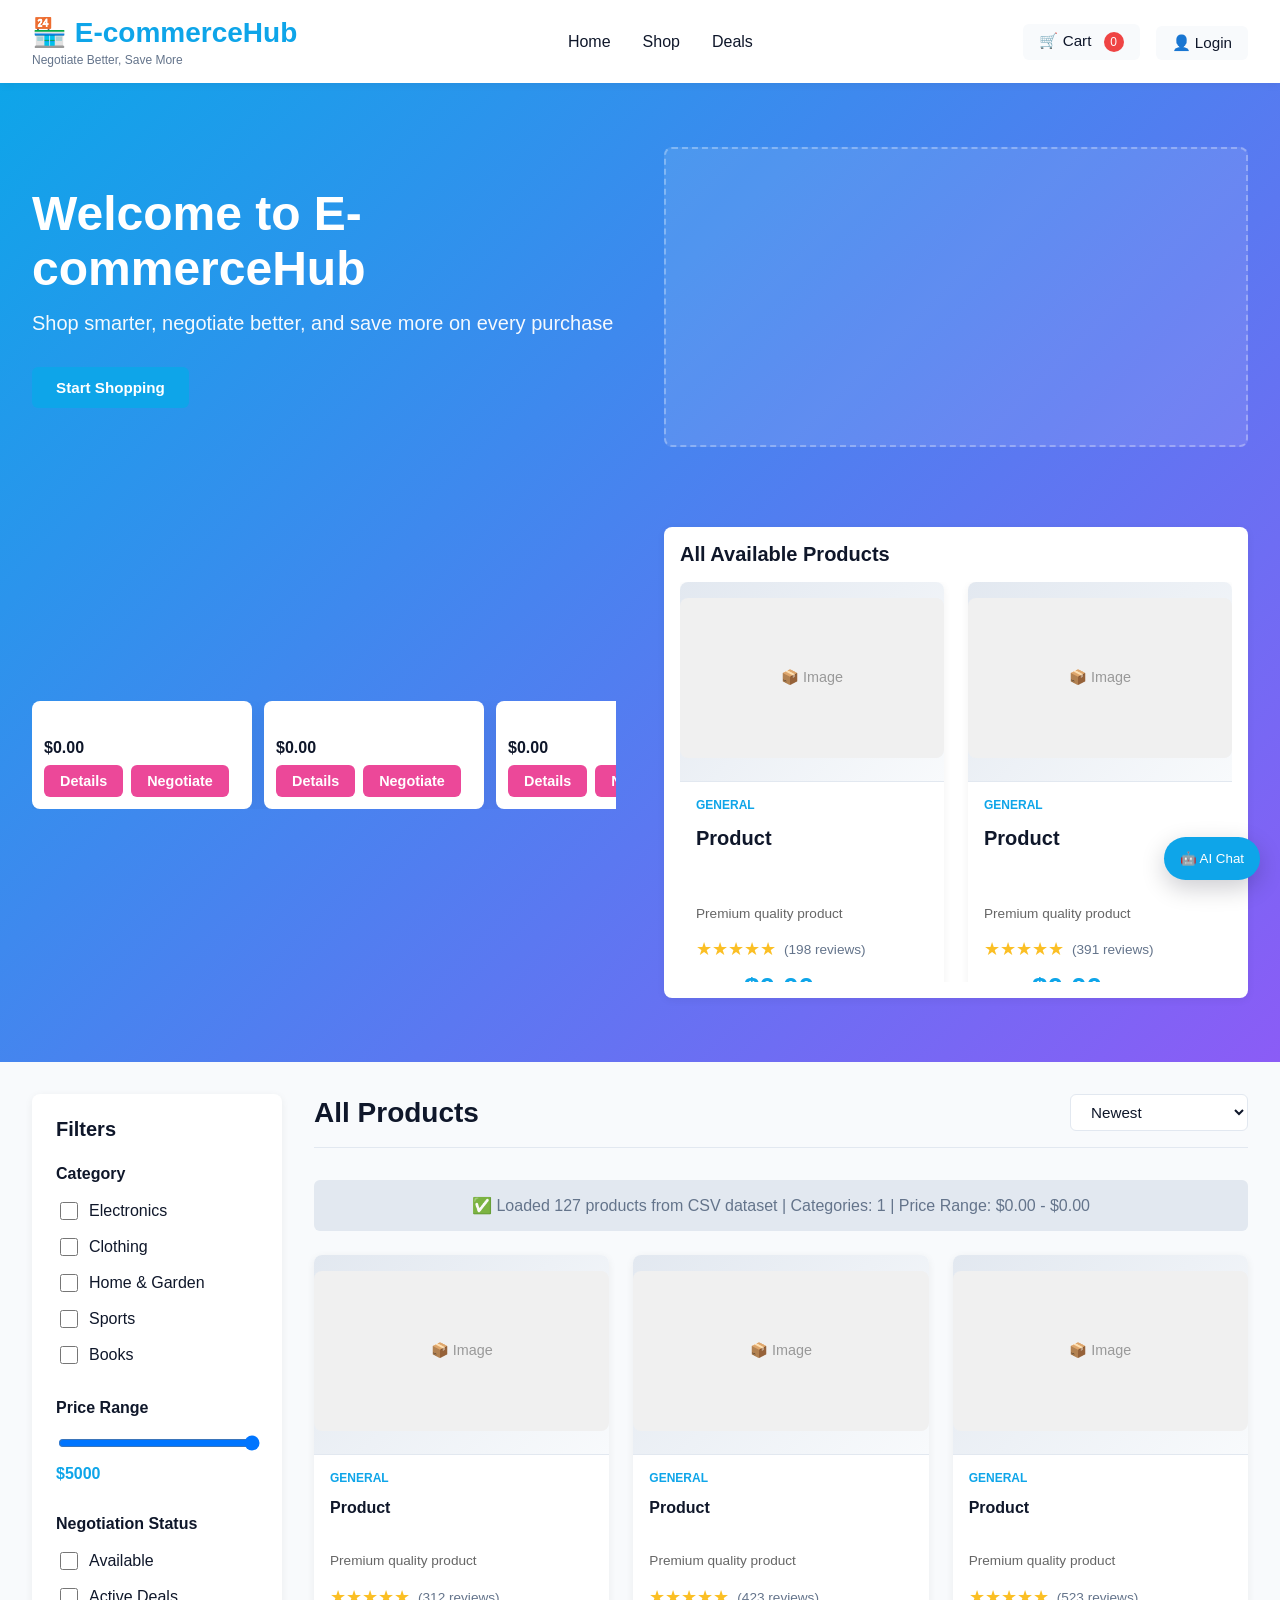
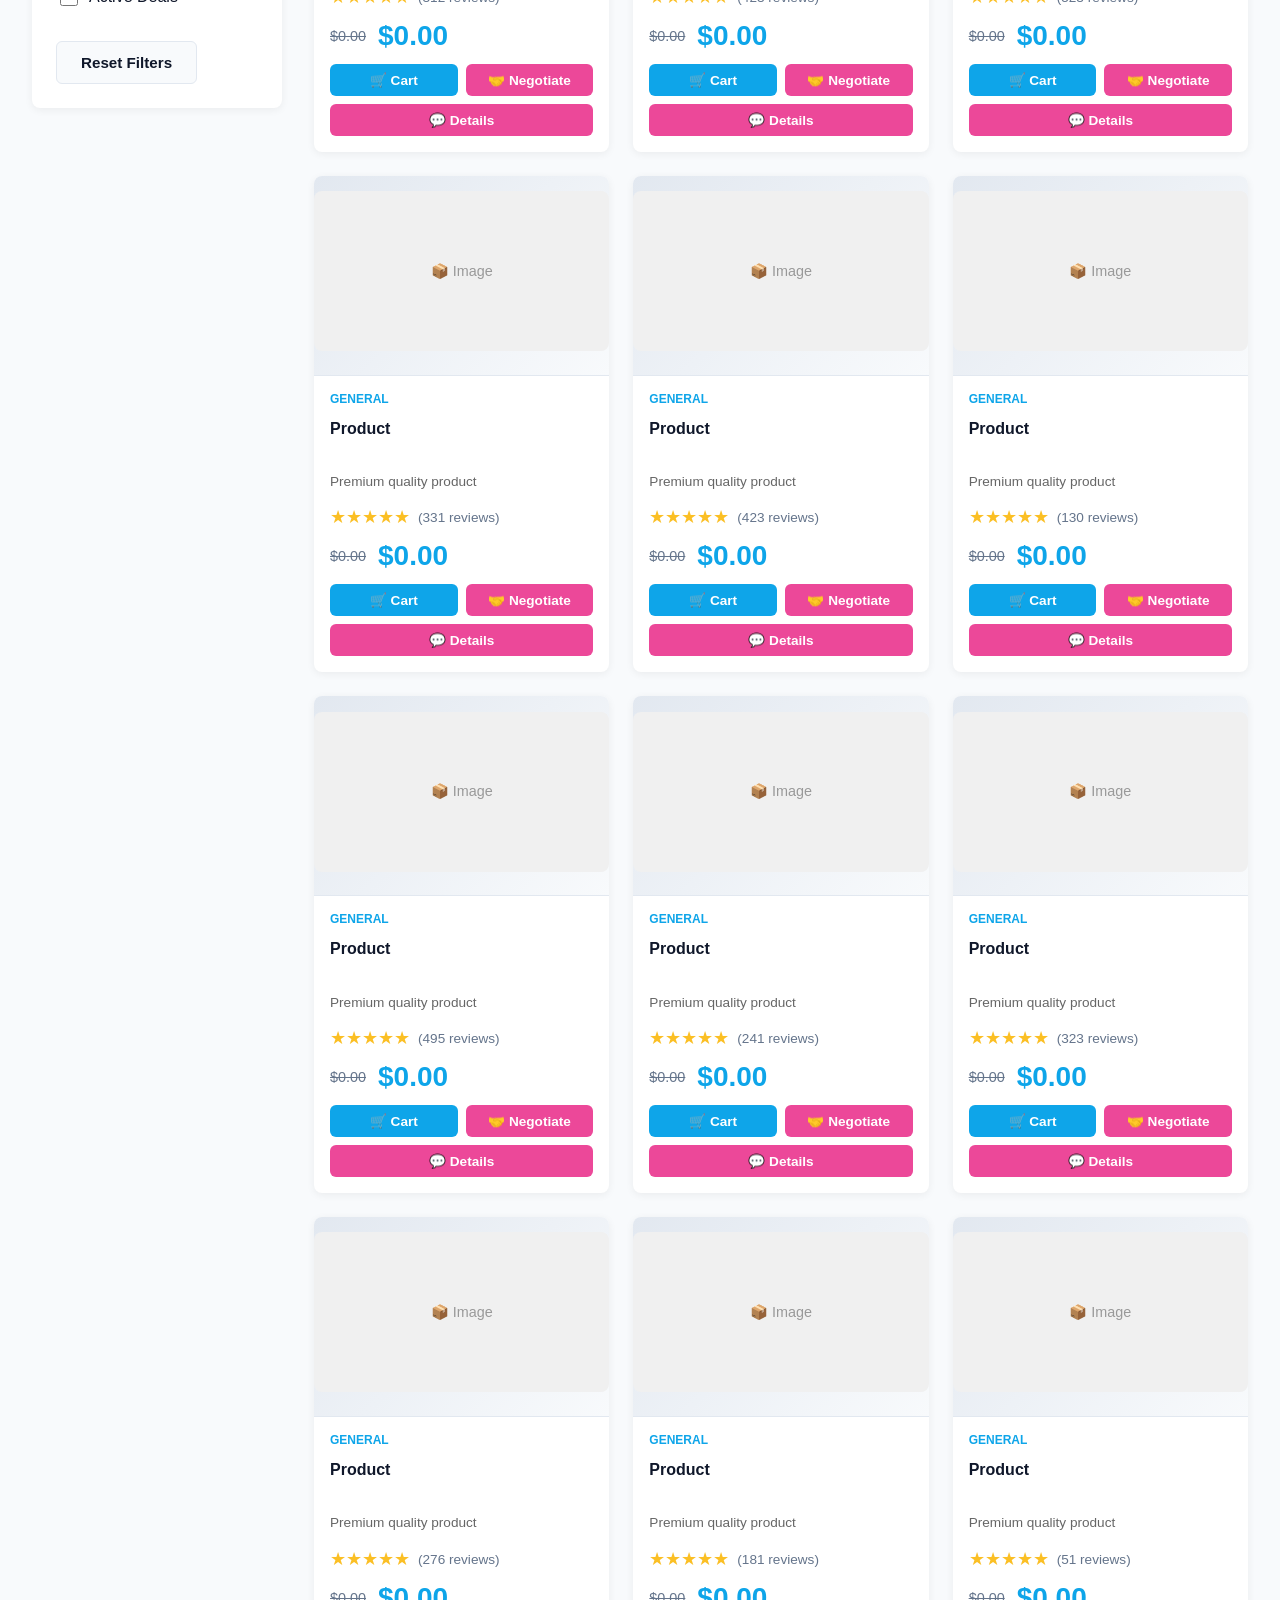
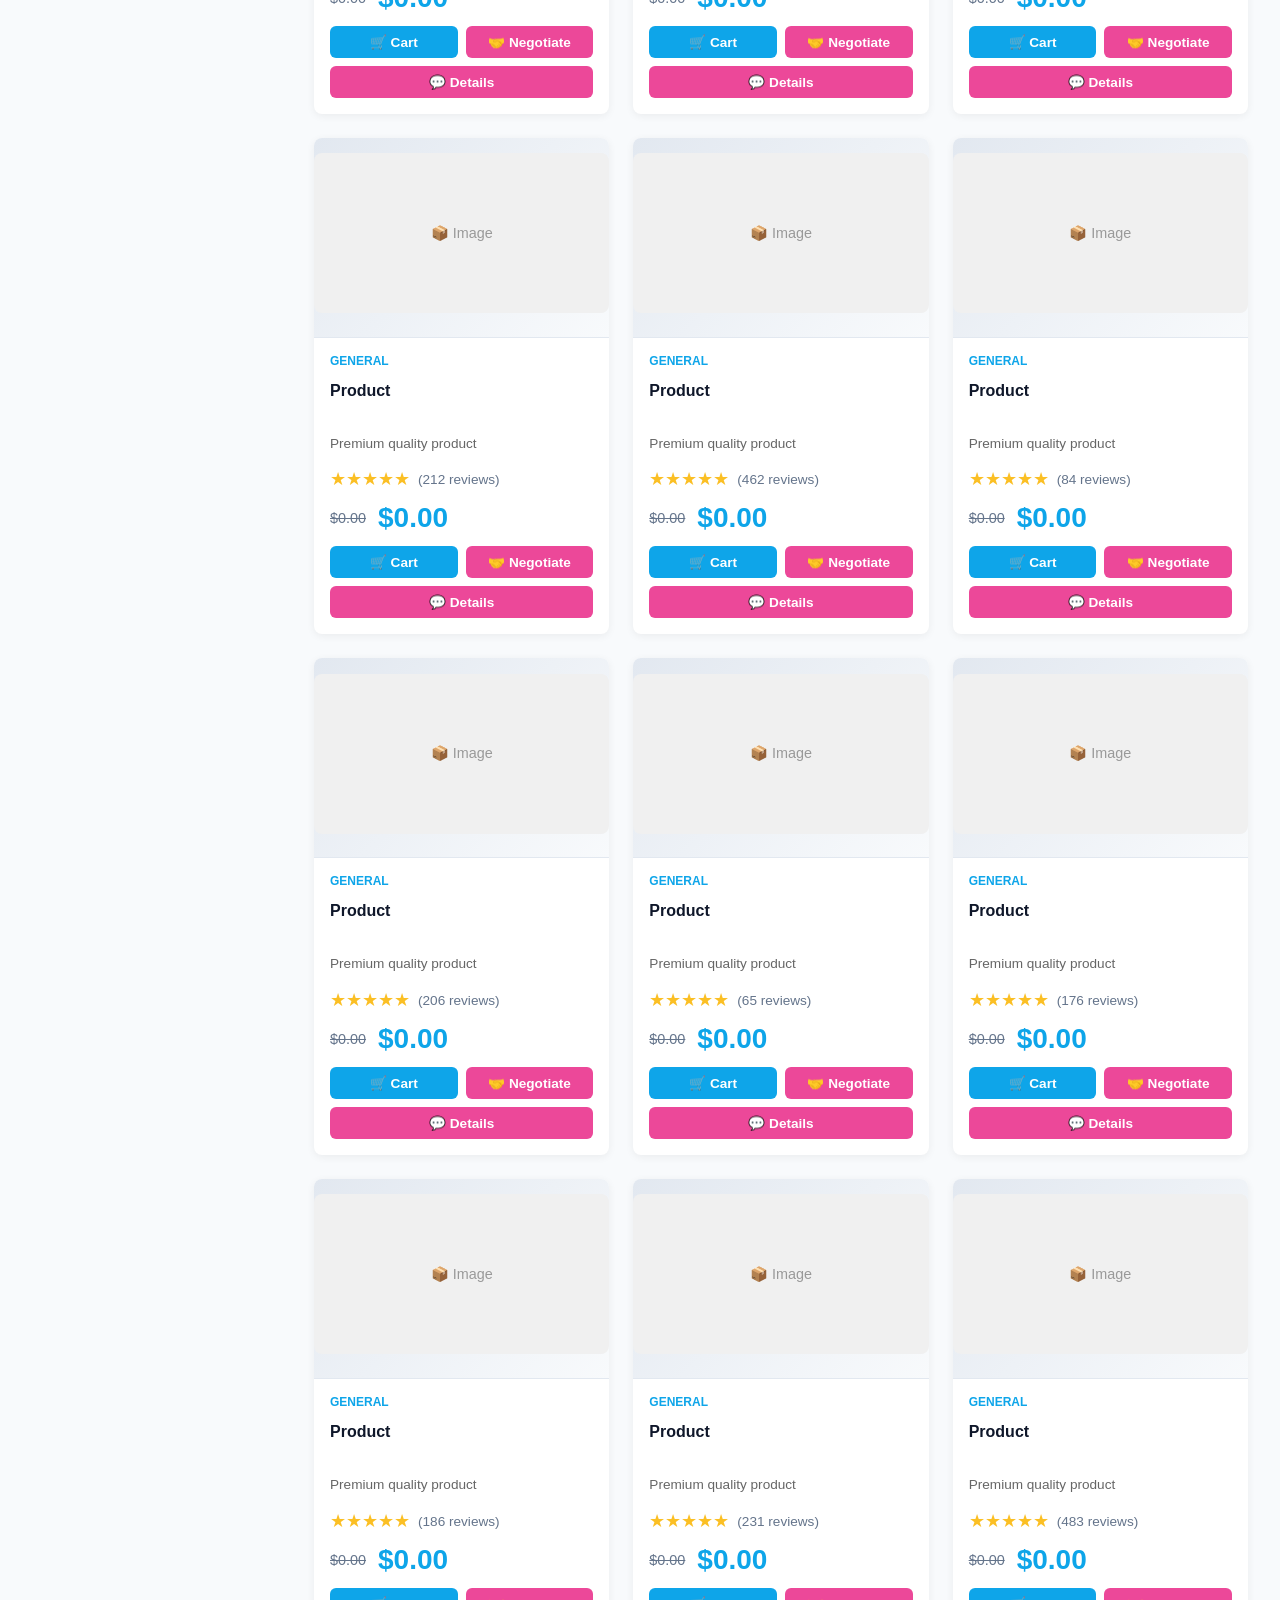
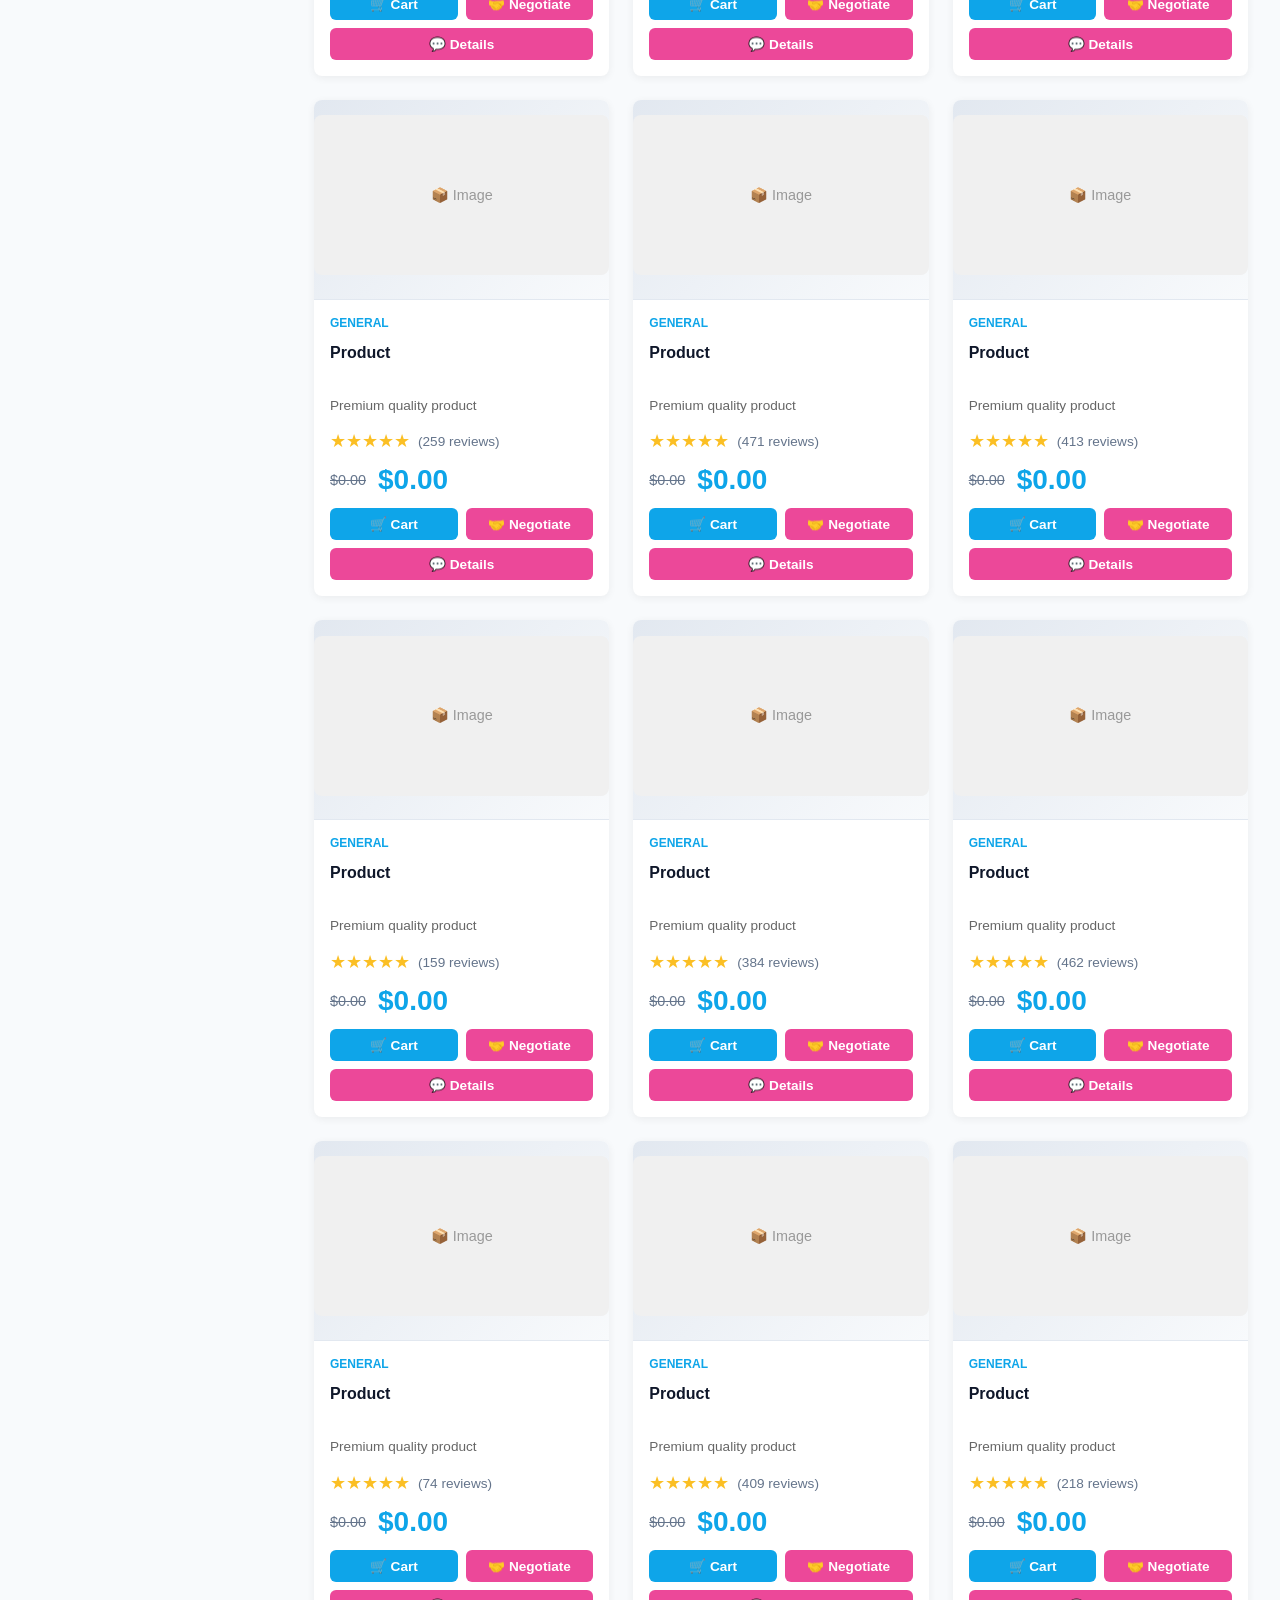
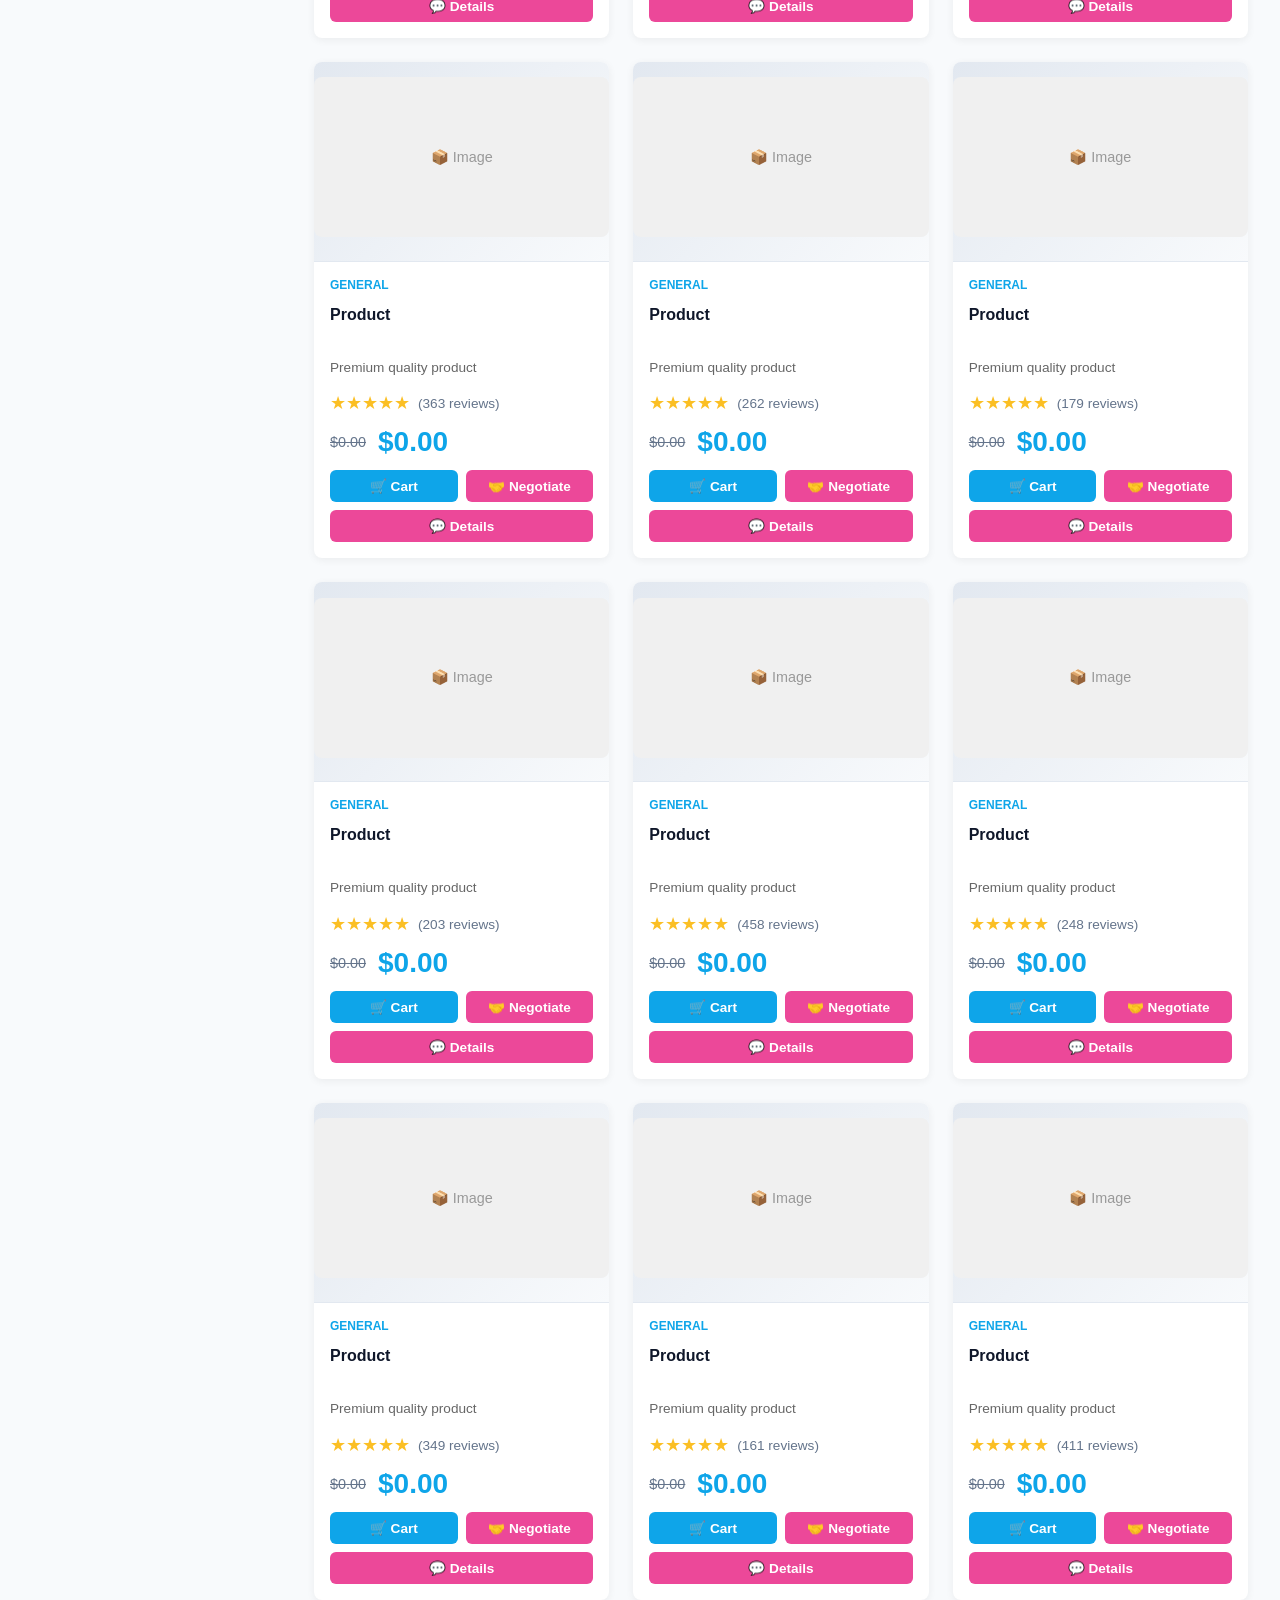
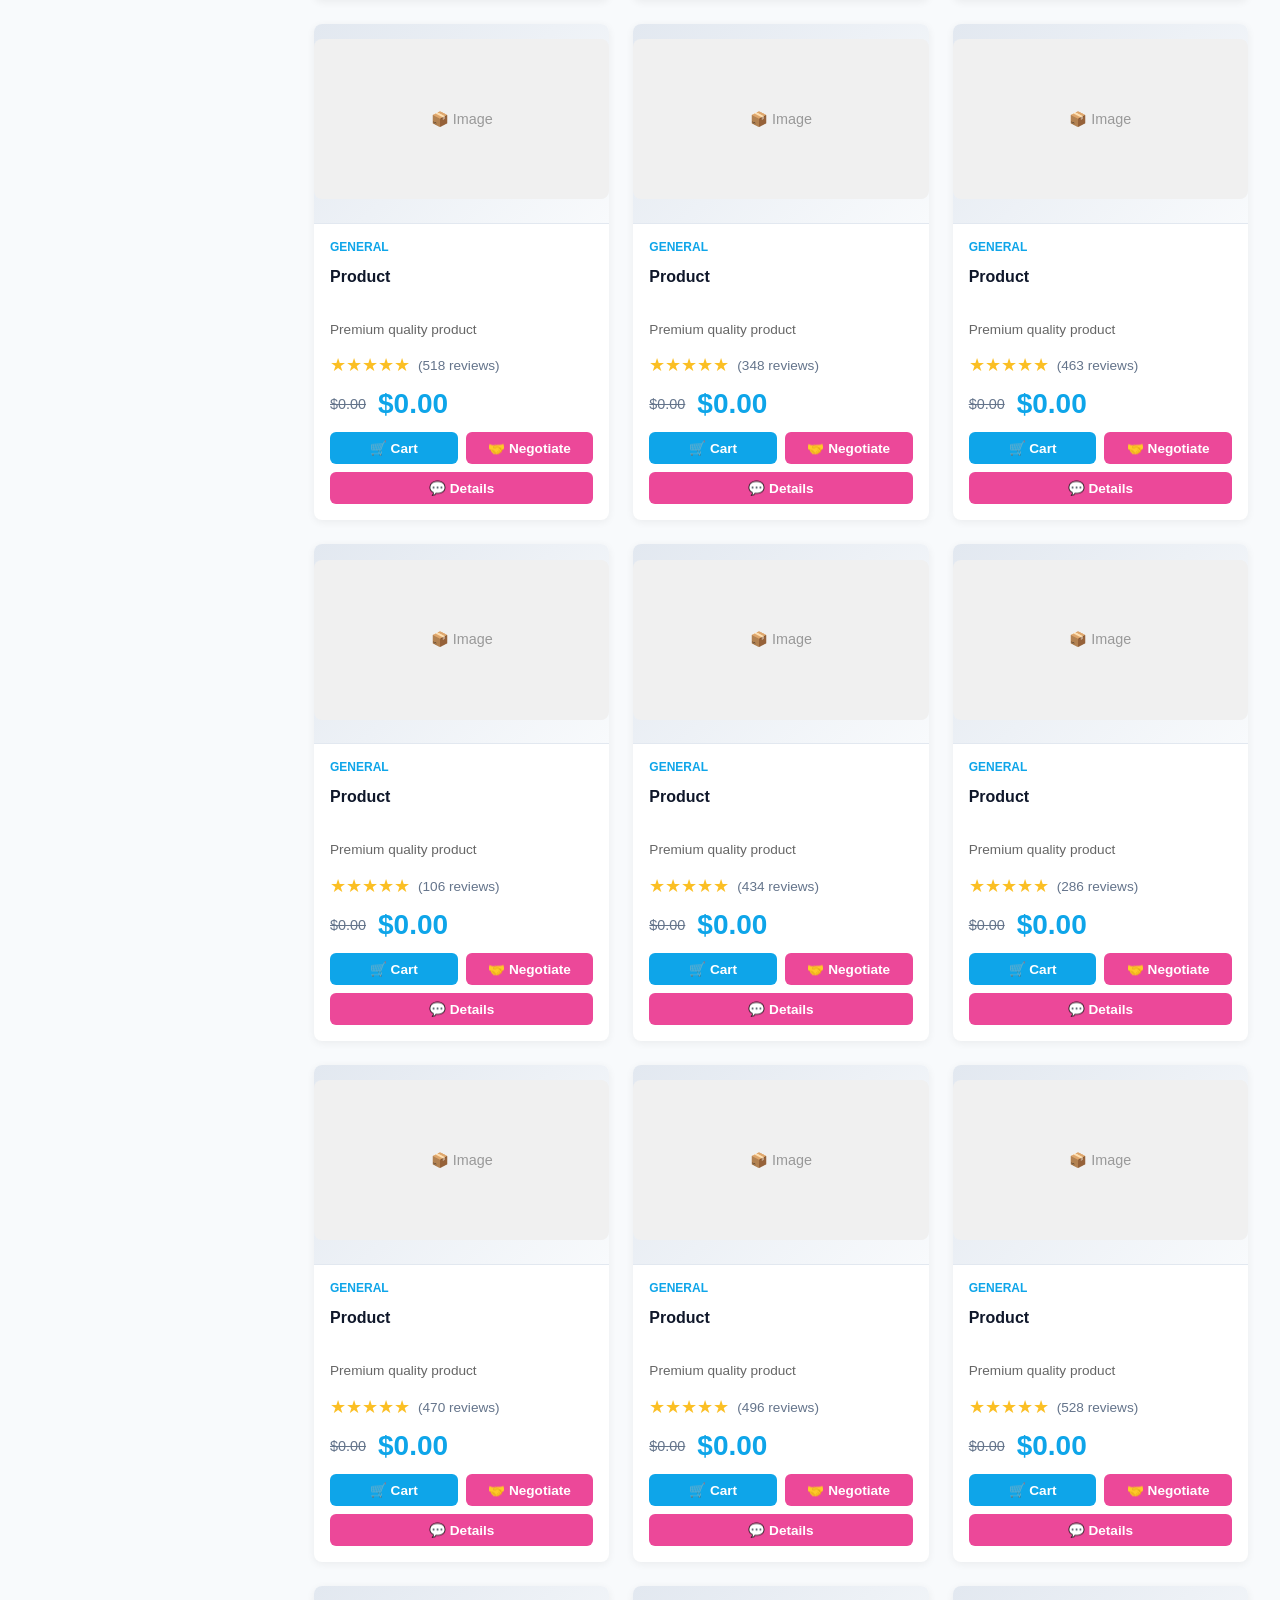
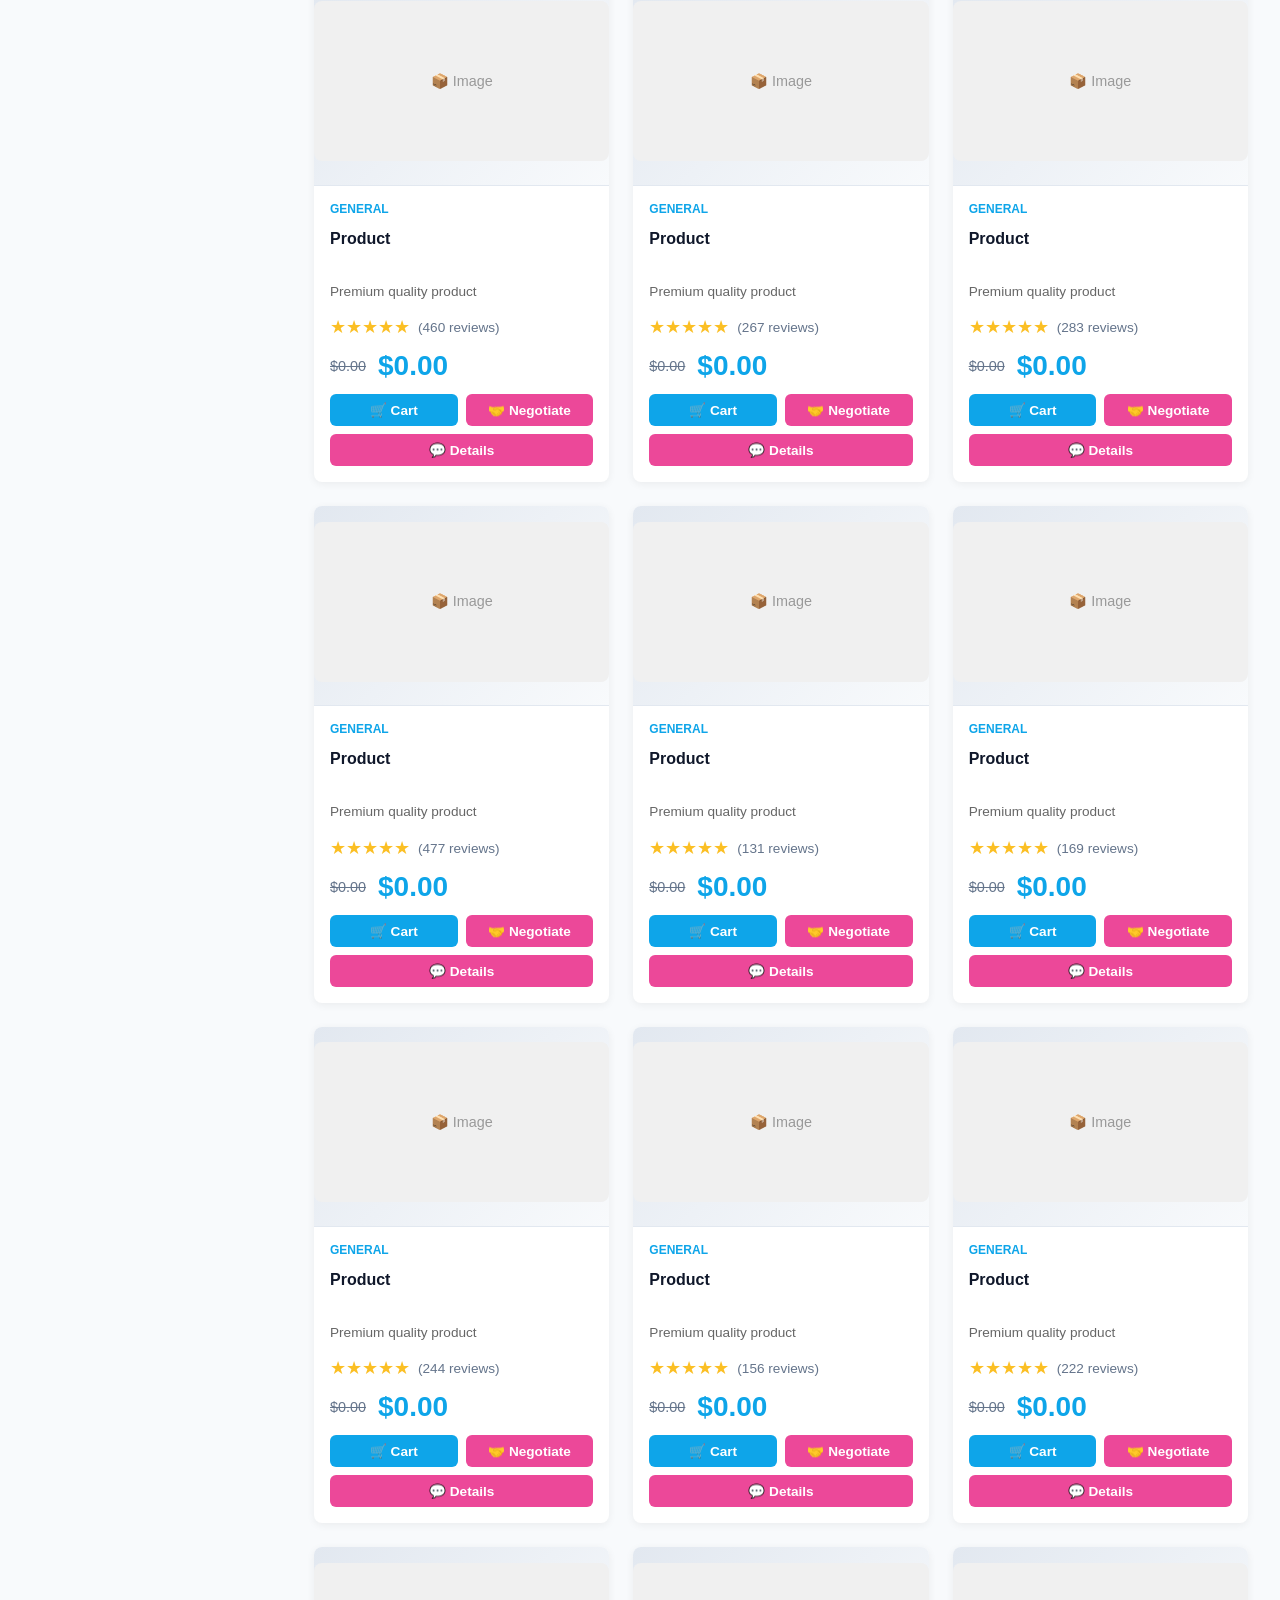
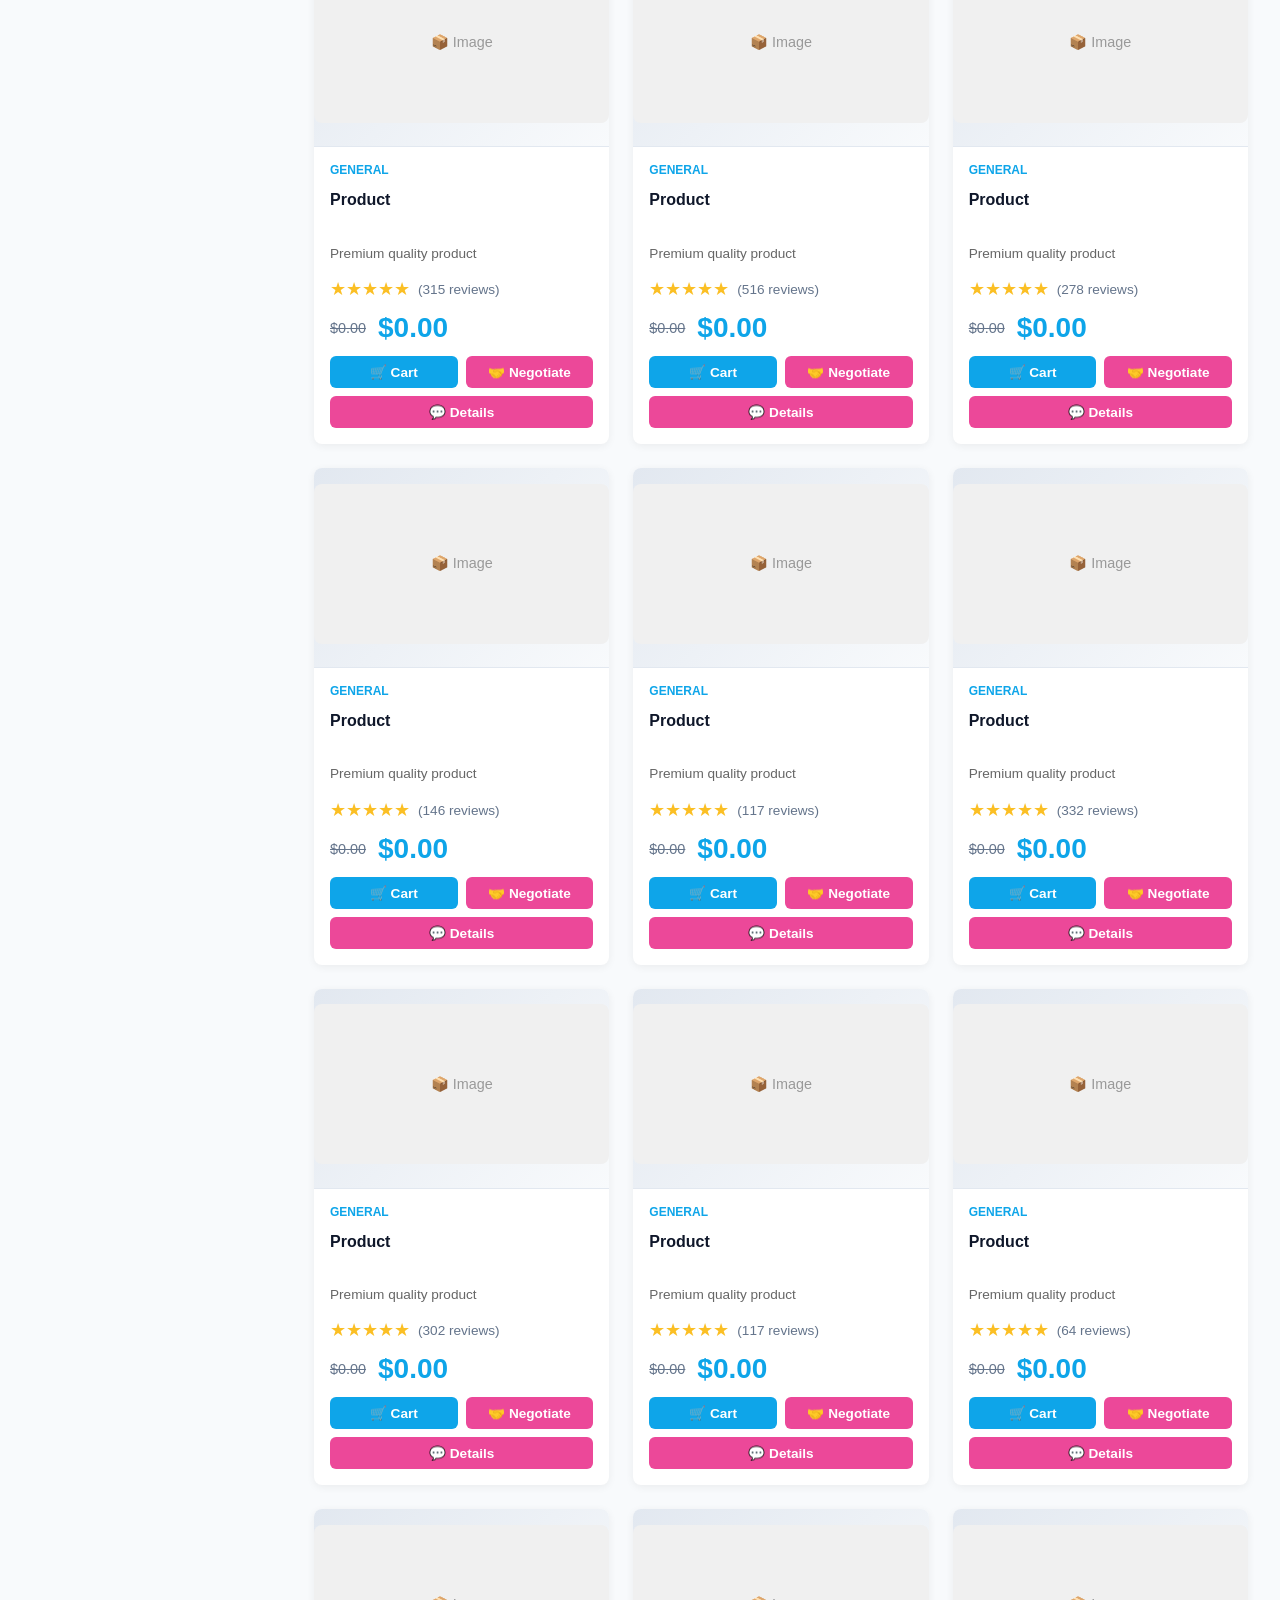
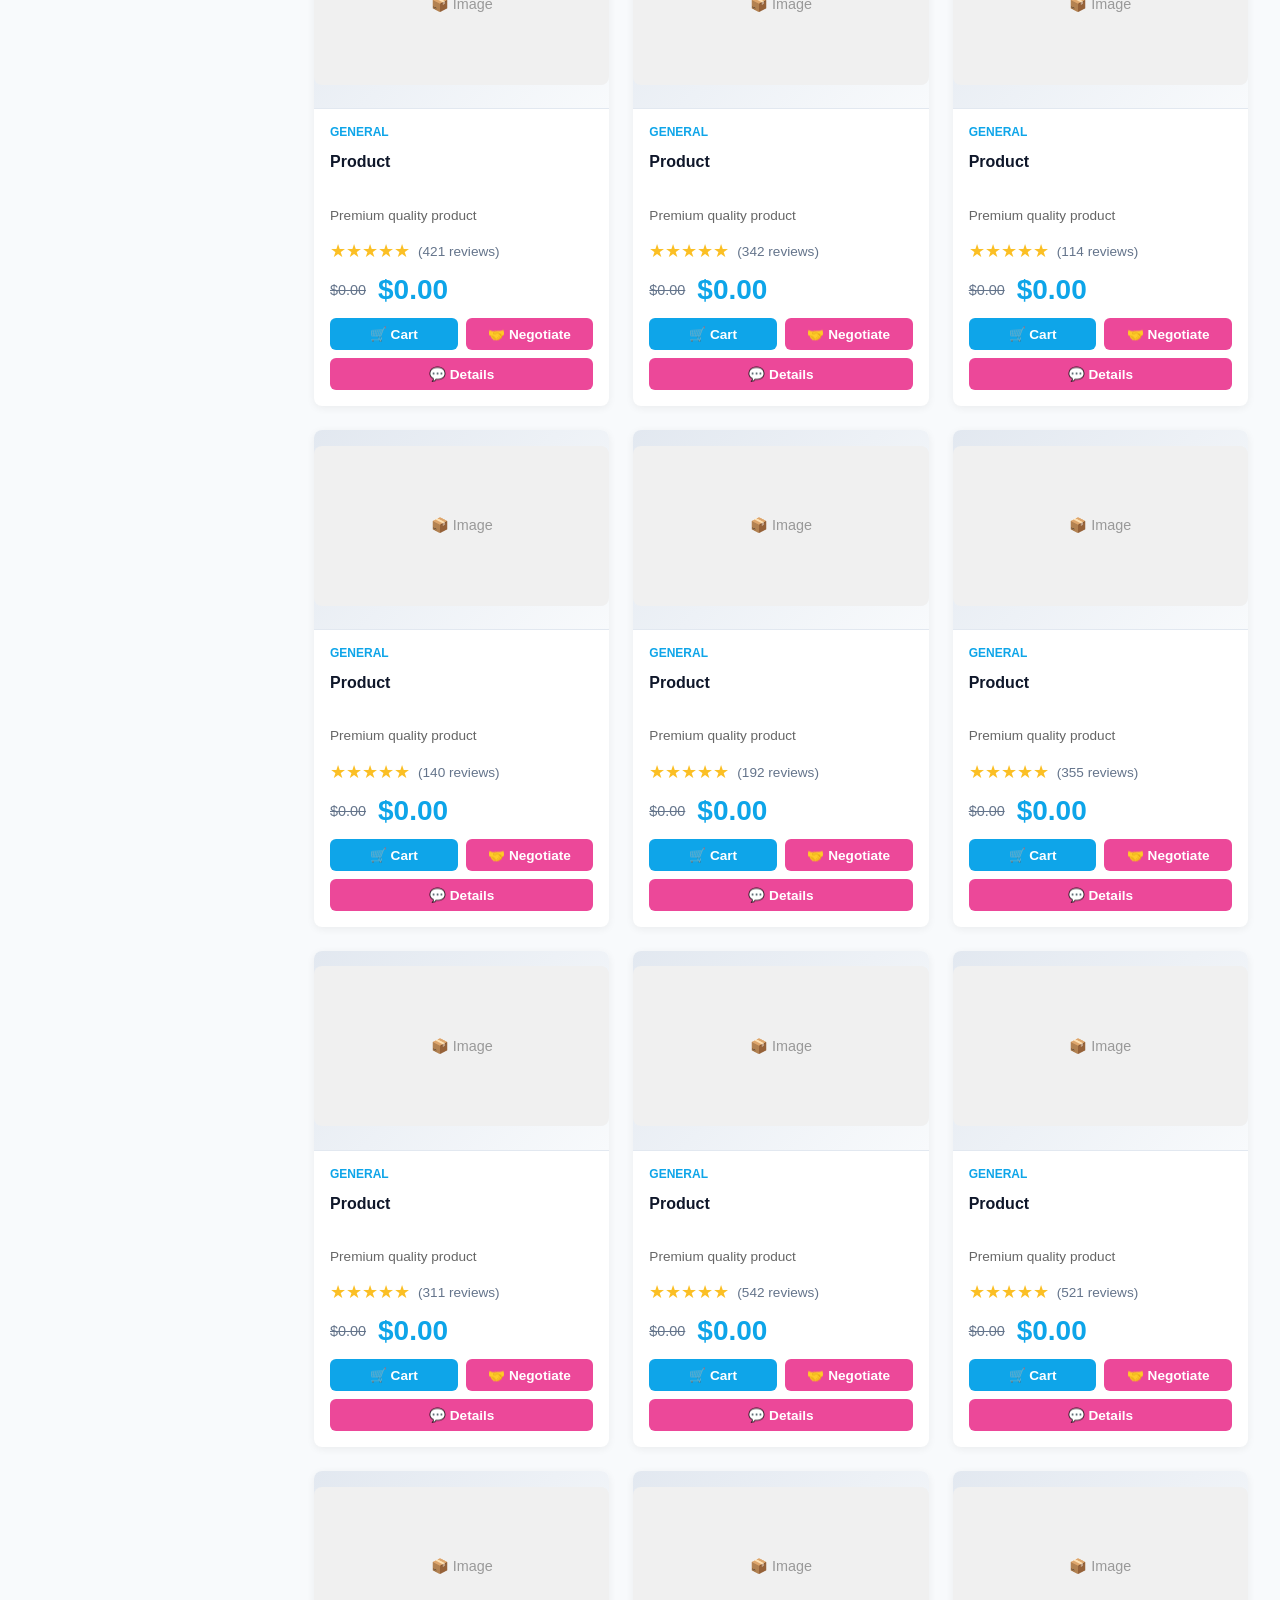
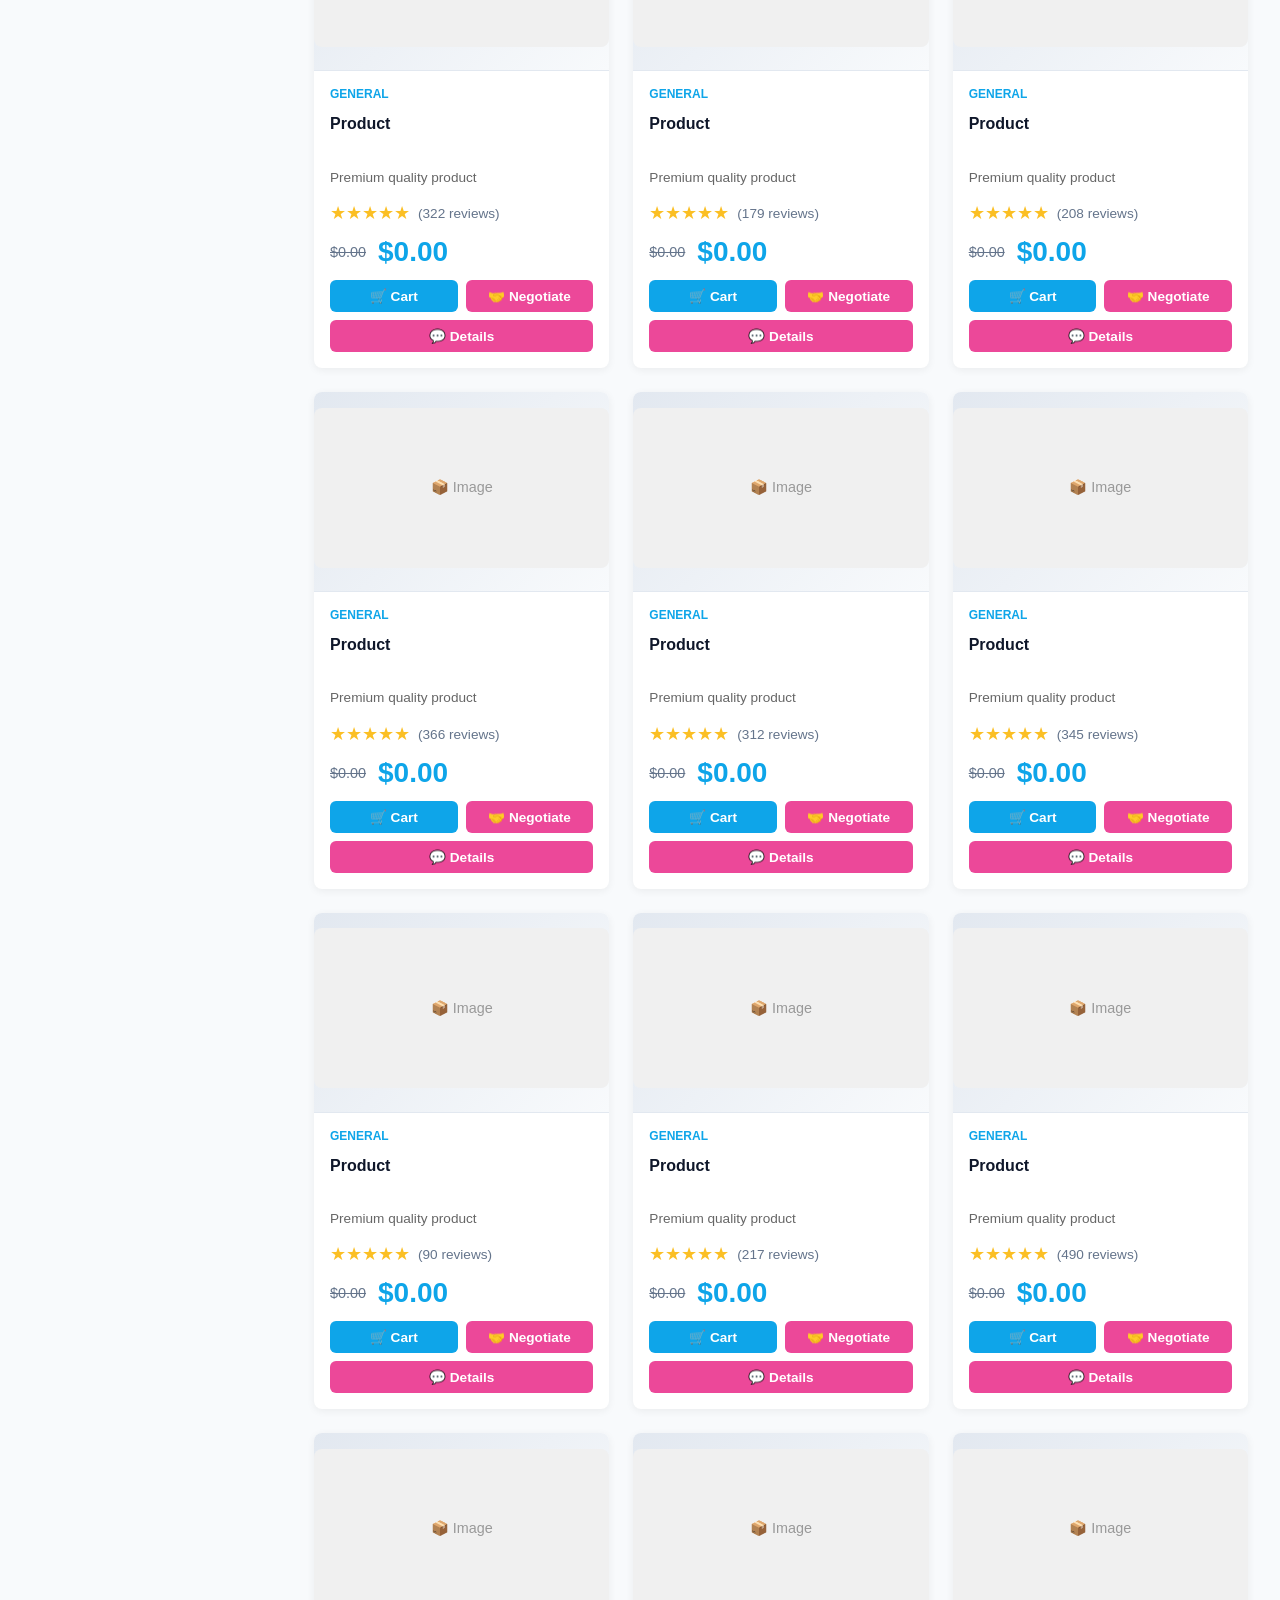
==== frontend/index.html @ 820c70a0 "Initial commit" ====
﻿<!doctype html>
<html lang="en">
<head>
    <meta charset="utf-8" />
    <meta name="viewport" content="width=device-width, initial-scale=1" />
    <title>NegotiateHub - Smart Shopping & Negotiation Platform</title>
    <link rel="stylesheet" href="css/main.css" />
</head>
<body>
    <!-- Navigation Header -->
    <header class="navbar">
        <div class="navbar-container">
            <div class="navbar-brand">
                <h1 class="logo">🏪 <E-commerceHub ></E-commerceHub>E-commerceHub</h1>
                <p class="tagline">Negotiate Better, Save More</p>
            </div>
            <nav class="nav-links">
                <a href="#home" class="nav-link" onclick="showSection('home')">Home</a>
                <a href="#shop" class="nav-link" onclick="showSection('shop')">Shop</a>
                <a href="#deals" class="nav-link" onclick="showSection('deals')">Deals</a>
            </nav>
            <div class="header-actions">
                <button class="cart-btn" id="cart-btn">
                    🛒 Cart <span id="cart-count" class="cart-count">0</span>
                </button>
                <button class="user-btn" id="login-btn">👤 Login</button>
            </div>
        </div>
    </header>

    <!-- Hero Section -->
    <section id="home" class="hero-section">
        <div class="hero-content">
            <h1>Welcome to E-commerceHub</h1>
            <p>Shop smarter, negotiate better, and save more on every purchase</p>
            <button class="btn btn-primary" onclick="showSection('shop')">Start Shopping</button>
        </div>
        <div class="hero-image-placeholder">
            <!-- Image Placeholder -->
        </div>
        <!-- Home product preview (populated by JS) -->
        <div id="home-product-preview" style="margin-top:1rem;display:flex;gap:0.75rem;overflow:auto;">
            <!-- Filled by js/main.js: shows a few products on the home page -->
            <div style="min-width:200px;padding:0.75rem;background:#fff;border-radius:8px;box-shadow:0 4px 12px rgba(2,6,23,0.06);">Loading preview...</div>
        </div>
        <!-- Aside box listing every product from the dataset with negotiation option -->
        <aside id="home-dataset" class="home-aside">
            <h3>All Available Products</h3>
            <div id="home-dataset-grid" class="product-grid" style="max-height:400px;overflow-y:auto;">
                <!-- cards injected by JS (same layout as shop grid) -->
            </div>
        </aside>
    </section>

    <!-- Filters & Sorting -->
    <section id="shop" class="shop-section">
        <div class="shop-container">
            <!-- Sidebar Filters -->
            <aside class="sidebar">
                <h3>Filters</h3>
                
                <div class="filter-group">
                    <h4>Category</h4>
                    <div class="checkbox-group">
                        <label><input type="checkbox" class="category-filter" value="Electronics"> Electronics</label>
                        <label><input type="checkbox" class="category-filter" value="Clothing"> Clothing</label>
                        <label><input type="checkbox" class="category-filter" value="Home"> Home & Garden</label>
                        <label><input type="checkbox" class="category-filter" value="Sports"> Sports</label>
                        <label><input type="checkbox" class="category-filter" value="Books"> Books</label>
                    </div>
                </div>

                <div class="filter-group">
                    <h4>Price Range</h4>
                    <div class="price-filter">
                        <input type="range" id="price-range" min="0" max="5000" value="5000">
                        <span id="price-value">$5000</span>
                    </div>
                </div>

                <div class="filter-group">
                    <h4>Negotiation Status</h4>
                    <div class="checkbox-group">
                        <label><input type="checkbox" class="negotiation-filter" value="available"> Available</label>
                        <label><input type="checkbox" class="negotiation-filter" value="active"> Active Deals</label>
                    </div>
                </div>

                <button class="btn btn-secondary" onclick="resetFilters()">Reset Filters</button>
            </aside>

            <!-- Main Content -->
            <main class="main-content">
                <!-- Sorting -->
                <div class="sort-bar">
                    <h2 id="section-title">All Products</h2>
                    <div class="sort-options">
                        <select id="sort-select" class="sort-select">
                            <option value="newest">Newest</option>
                            <option value="price-low">Price: Low to High</option>
                            <option value="price-high">Price: High to Low</option>
                            <option value="popular">Most Popular</option>
                            <option value="discount">Highest Discount</option>
                        </select>
                    </div>
                </div>

                <!-- Status Message -->
                <div id="status" class="status">Loading products...</div>

                <!-- Product Grid Container -->
                <div id="product-grid" class="product-grid">
                    <!-- Products will be dynamically loaded by JavaScript -->
                </div>
            </main>
        </div>
    </section>

    <!-- Deals Section -->
    <section id="deals" class="deals-section">
        <h2>Active Negotiations</h2>
        <div id="deals-grid" class="deals-grid"></div>
    </section>

    <!-- Cart Modal -->
    <div id="cart-modal" class="modal">
        <div class="modal-content cart-modal-content">
            <div class="modal-header">
                <h2>Shopping Cart</h2>
                <button class="modal-close" onclick="closeCart()">&times;</button>
            </div>
            <div id="cart-items" class="cart-items">
                <p class="empty-cart">Your cart is empty</p>
            </div>
            <div class="cart-summary">
                <div class="summary-row">
                    <span>Subtotal:</span>
                    <span id="subtotal">$0.00</span>
                </div>
                <div class="summary-row">
                    <span>Discount:</span>
                    <span id="discount-amount">-$0.00</span>
                </div>
                <div class="summary-row total">
                    <span>Total:</span>
                    <span id="total">$0.00</span>
                </div>
                <button class="btn btn-primary" onclick="checkout()">Proceed to Checkout</button>
                <button class="btn btn-secondary" onclick="closeCart()">Continue Shopping</button>
            </div>
        </div>
    </div>

    <!-- Product Detail Modal -->
    <div id="product-detail-modal" class="modal">
        <div class="modal-content product-detail-modal">
            <button class="modal-close" onclick="closeProductDetail()">&times;</button>
            <div class="product-detail-container">
                <div class="product-image-section">
                    <!-- Image Placeholder -->
                    <div style="width: 100%; height: 300px; background: #e2e8f0; border-radius: 8px; display: flex; align-items: center; justify-content: center; font-size: 48px; color: #64748b;">📦 Image</div>
                </div>
                <div class="product-info">
                    <div class="detail-header">
                        <h2 id="detail-name"></h2>
                        <span class="product-id" id="detail-product-id"></span>
                    </div>
                    <div class="rating">
                        <span class="stars">★★★★★</span>
                        <span class="review-count">(248 reviews)</span>
                    </div>
                    
                    <!-- Product Meta Information -->
                    <div class="product-meta" style="display: grid; grid-template-columns: repeat(2, 1fr); gap: 1rem; margin: 1rem 0; padding: 1rem; background: #f8fafc; border-radius: 6px; font-size: 0.9rem;">
                        <div>
                            <span style="color: #64748b;">Category</span>
                            <p id="detail-category" style="font-weight: 600; margin: 0.25rem 0;"></p>
                        </div>
                        <div>
                            <span style="color: #64748b;">Stock Status</span>
                            <p id="detail-stock" style="font-weight: 600; margin: 0.25rem 0;"></p>
                        </div>
                        <div>
                            <span style="color: #64748b;">Available Units</span>
                            <p id="detail-units" style="font-weight: 600; margin: 0.25rem 0;"></p>
                        </div>
                        <div>
                            <span style="color: #64748b;">Date Added</span>
                            <p id="detail-date" style="font-weight: 600; margin: 0.25rem 0;"></p>
                        </div>
                    </div>
                    
                    <div class="price-section">
                        <span class="original-price">Original: $<span id="detail-original-price"></span></span>
                        <span class="current-price">Current: $<span id="detail-price"></span></span>
                        <span class="discount-badge" id="discount-badge"></span>
                    </div>
                    <p class="product-description" id="detail-description"></p>
                    <div class="product-specs">
                        <h4>About This Product</h4>
                        <div id="detail-about" style="line-height: 1.6; color: #475569;">
                            <!-- Full description will be populated here -->
                        </div>
                        <ul id="detail-specs" style="margin-top:0.75rem; padding-left:1.2rem; color:#475569;"></ul>
                    </div>
                    <div class="quantity-selector">
                        <label>Quantity:</label>
                        <div class="qty-input">
                            <button onclick="decreaseQty()">−</button>
                            <input type="number" id="qty-input" value="1" min="1">
                            <button onclick="increaseQty()">+</button>
                        </div>
                    </div>
                    <div class="action-buttons">
                        <button class="btn btn-primary" onclick="addToCart()">🛒 Add to Cart</button>
                        <button class="btn btn-accent" id="negotiate-btn">💬 Negotiate Price</button>
                    </div>
                </div>
            </div>
        </div>
    </div>


    <!-- Negotiation Chat Modal -->
    <div id="chat-modal" class="modal">
        <div class="modal-content chat-modal-content">
            <div class="chat-header">
                <h3>Price Negotiation - <span id="chat-product-name"></span></h3>
                <button class="modal-close" onclick="closeChat()">&times;</button>
            </div>
            <div class="chat-info">
                <p>Base Price: $<span id="chat-base-price"></span></p>
                <p>Lowest Possible: $<span id="chat-min-price"></span></p>
            </div>
            <div id="chat-messages" class="chat-messages"></div>
            <div class="chat-input-area">
                <div class="price-suggestion">
                    <label>Your Offer: $</label>
                    <input type="number" id="offer-price" min="0" step="0.01">
                    <button class="btn btn-primary" onclick="makeOffer()">Make Offer</button>
                </div>
                <div class="message-input">
                    <input id="chat-text" type="text" placeholder="Ask a question..." />
                    <button id="chat-send" class="btn btn-small">Send</button>
                </div>
            </div>
        </div>
    </div>

    <!-- Footer -->
    <footer class="footer">
        <div class="footer-content">
            <div class="footer-section">
                <h4>About Us</h4>
                <p>NegotiateHub is your smart shopping companion that helps you negotiate better prices and save more on every purchase.</p>
            </div>
            <div class="footer-section">
                <h4>Quick Links</h4>
                <ul>
                    <li><a href="#home">Home</a></li>
                    <li><a href="#shop">Shop</a></li>
                    <li><a href="#deals">Deals</a></li>
                </ul>
            </div>
            <div class="footer-section">
                <h4>Contact</h4>
                <p>Email: mdkamran9708@gmail.com</p>
                <p>Phone: 9708423677</p>
            </div>
        </div>
        <div class="footer-bottom">
            <p>&copy; 2026 E-commerceHub. All rights reserved.</p>
        </div>
    </footer>

        <!-- Login/Register Modal -->
        <div id="auth-modal" class="modal" style="display:none;">
            <div class="modal-content" style="max-width:420px;padding:1rem;">
                <div style="display:flex;justify-content:space-between;align-items:center;margin-bottom:0.5rem;gap:0.5rem;">
                    <h3 style="margin:0;">Account</h3>
                    <div style="display:flex;gap:0.5rem;align-items:center;">
                        <button id="auth-exit" style="background:#ef4444;color:#fff;border:none;padding:6px 10px;border-radius:8px;cursor:pointer;font-size:0.9rem;">Exit</button>
                        <button id="auth-close" style="background:transparent;border:none;font-size:1.25rem;">✖</button>
                    </div>
                </div>

                <div id="auth-msg" style="margin-bottom:0.5rem;color:#064e3b;font-style:italic;"></div>

                <div style="display:grid;gap:0.5rem;">
                    <input id="auth-name" placeholder="Full name (optional)" style="padding:0.6rem;border:1px solid #d1d5db;border-radius:6px;" />
                    <input id="auth-email" placeholder="Email" style="padding:0.6rem;border:1px solid #d1d5db;border-radius:6px;" />
                    <input id="auth-password" type="password" placeholder="Password" style="padding:0.6rem;border:1px solid #d1d5db;border-radius:6px;" />
                    <div style="display:flex;gap:0.5rem;justify-content:flex-end;">
                        <button id="auth-register" class="btn btn-secondary">Register</button>
                        <button id="auth-login" class="btn btn-primary">Login</button>
                    </div>
                </div>
            </div>
        </div>

        <!-- Floating AI Chat Widget -->
        <div id="ai-chat-widget" style="position:fixed;right:20px;bottom:20px;z-index:1000;">
            <button id="ai-chat-open" aria-label="Open AI Chat" style="background:#0ea5e9;color:#fff;border:none;border-radius:9999px;padding:14px 16px;box-shadow:0 8px 24px rgba(2,6,23,0.2);cursor:pointer;">
                🤖 AI Chat
            </button>
        </div>

        <!-- AI Chat Modal -->
        <div id="ai-chat-modal" class="modal" style="display:none;">
            <div class="modal-content" style="max-width:420px;padding:1rem;">
                <header style="display:flex;justify-content:space-between;align-items:center;margin-bottom:0.5rem;gap:0.5rem;">
                    <h3 style="margin:0;">AI Negotiation Assistant</h3>
                    <div style="display:flex;gap:0.5rem;align-items:center;">
                        <button id="ai-chat-exit" style="background:#ef4444;color:#fff;border:none;padding:6px 10px;border-radius:8px;cursor:pointer;font-size:0.9rem;">Exit</button>
                        <button id="ai-chat-close" style="background:transparent;border:none;font-size:1.25rem;">✖</button>
                    </div>
                </header>
                <div id="ai-chat-messages" style="height:320px;overflow:auto;padding:0.5rem;border:1px solid #e5e7eb;border-radius:8px;background:#fff;margin-bottom:0.75rem;"></div>
                <div style="display:flex;gap:0.5rem;">
                    <input id="ai-chat-input" placeholder="Type your message or offer..." style="flex:1;padding:0.65rem;border:1px solid #d1d5db;border-radius:8px;" />
                    <button id="ai-chat-send" style="background:#06b6d4;color:#fff;border:none;padding:0.6rem 0.9rem;border-radius:8px;">Send</button>
                </div>
            </div>
        </div>

        <script src="js/main.js"></script>
</body>
</html>
---- frontend/css/main.css ----
﻿:root {
  --primary: #0ea5e9;
  --primary-dark: #0284c7;
  --secondary: #8b5cf6;
  --accent: #ec4899;
  --success: #22c55e;
  --danger: #ef4444;
  --bg: #f8fafc;
  --card: #ffffff;
  --text: #0f172a;
  --muted: #64748b;
  --border: #e2e8f0;
  --shadow: 0 2px 8px rgba(0, 0, 0, 0.06);
  --shadow-lg: 0 8px 24px rgba(0, 0, 0, 0.12);
}

* {
  box-sizing: border-box;
}

html, body {
  margin: 0;
  padding: 0;
  font-family: -apple-system, BlinkMacSystemFont, 'Segoe UI', Roboto, 'Helvetica Neue', Arial, sans-serif;
  background: var(--bg);
  color: var(--text);
  overflow-x: hidden;
}

/* ===== NAVBAR ===== */
.navbar {
  background: var(--card);
  box-shadow: var(--shadow);
  position: sticky;
  top: 0;
  z-index: 100;
}

.navbar-container {
  max-width: 1400px;
  margin: 0 auto;
  padding: 1rem 2rem;
  display: flex;
  justify-content: space-between;
  align-items: center;
  flex-wrap: wrap;
  gap: 2rem;
}

.navbar-brand {
  display: flex;
  flex-direction: column;
  gap: 0.25rem;
}

.logo {
  margin: 0;
  font-size: 1.75rem;
  font-weight: 700;
  color: var(--primary);
}

.tagline {
  margin: 0;
  font-size: 0.75rem;
  color: var(--muted);
  font-weight: 500;
}

.nav-links {
  display: flex;
  gap: 2rem;
}

.nav-link {
  text-decoration: none;
  color: var(--text);
  font-weight: 500;
  transition: color 0.3s;
  cursor: pointer;
}

.nav-link:hover {
  color: var(--primary);
}

.header-actions {
  display: flex;
  gap: 1rem;
}

.cart-btn, .user-btn {
  padding: 0.5rem 1rem;
  border: none;
  background: var(--bg);
  color: var(--text);
  border-radius: 6px;
  cursor: pointer;
  font-size: 0.95rem;
  font-weight: 500;
  transition: all 0.3s;
}

.cart-btn:hover, .user-btn:hover {
  background: var(--primary);
  color: white;
}

.cart-count {
  display: inline-block;
  background: var(--danger);
  color: white;
  border-radius: 50%;
  width: 20px;
  height: 20px;
  line-height: 20px;
  text-align: center;
  margin-left: 0.5rem;
  font-size: 0.75rem;
}

/* ===== HERO SECTION ===== */
.hero-section {
  background: linear-gradient(135deg, var(--primary) 0%, var(--secondary) 100%);
  color: white;
  padding: 4rem 2rem;
  display: grid;
  grid-template-columns: 1fr 1fr;
  gap: 3rem;
  align-items: center;
  max-width: 1400px;
  margin: 0 auto;
}

/* ===== HOME DATASET ASIDE ===== */
.home-aside {
  margin-top: 2rem;
  background: var(--card);
  padding: 1rem;
  border-radius: 8px;
  box-shadow: var(--shadow);
}
.home-aside h3 {
  margin: 0 0 1rem 0;
  font-size: 1.25rem;
  color: var(--text);
}

.hero-content h1 {
  font-size: 3rem;
  margin: 0 0 1rem 0;
  font-weight: 700;
}

.hero-content p {
  font-size: 1.25rem;
  margin: 0 0 2rem 0;
  opacity: 0.95;
}

.hero-image-placeholder {
  background: rgba(255, 255, 255, 0.1);
  border: 2px dashed rgba(255, 255, 255, 0.3);
  border-radius: 8px;
  height: 300px;
  display: flex;
  align-items: center;
  justify-content: center;
  font-size: 1.1rem;
  color: rgba(255, 255, 255, 0.5);
}

/* ===== BUTTONS ===== */
.btn {
  padding: 0.75rem 1.5rem;
  border: none;
  border-radius: 6px;
  font-weight: 600;
  font-size: 0.95rem;
  cursor: pointer;
  transition: all 0.3s;
  text-decoration: none;
  display: inline-block;
}

.btn-primary {
  background: var(--primary);
  color: white;
}

.btn-primary:hover {
  background: var(--primary-dark);
  transform: translateY(-2px);
  box-shadow: 0 4px 12px rgba(14, 165, 233, 0.3);
}

.btn-secondary {
  background: var(--bg);
  color: var(--text);
  border: 1px solid var(--border);
}

.btn-secondary:hover {
  background: var(--border);
}

.btn-accent {
  background: var(--accent);
  color: white;
}

.btn-accent:hover {
  background: #d1387a;
}

.btn-small {
  padding: 0.5rem 1rem;
  font-size: 0.9rem;
}

/* ===== SHOP SECTION ===== */
.shop-section {
  max-width: 1400px;
  margin: 0 auto;
  padding: 2rem;
}

.shop-container {
  display: grid;
  grid-template-columns: 250px 1fr;
  gap: 2rem;
}

/* ===== SIDEBAR ===== */
.sidebar {
  background: var(--card);
  padding: 1.5rem;
  border-radius: 8px;
  box-shadow: var(--shadow);
  height: fit-content;
  position: sticky;
  top: 100px;
}

.sidebar h3 {
  margin: 0 0 1.5rem 0;
  font-size: 1.25rem;
}

.filter-group {
  margin-bottom: 2rem;
}

.filter-group h4 {
  margin: 0 0 1rem 0;
  font-size: 1rem;
  font-weight: 600;
}

.checkbox-group {
  display: flex;
  flex-direction: column;
  gap: 0.75rem;
}

.checkbox-group label {
  display: flex;
  align-items: center;
  cursor: pointer;
  gap: 0.5rem;
}

.checkbox-group input[type="checkbox"] {
  cursor: pointer;
  width: 18px;
  height: 18px;
  accent-color: var(--primary);
}

.price-filter {
  display: flex;
  flex-direction: column;
  gap: 0.75rem;
}

.price-filter input {
  width: 100%;
  cursor: pointer;
}

.price-filter span {
  font-weight: 600;
  color: var(--primary);
}

/* ===== MAIN CONTENT ===== */
.main-content {
  flex: 1;
}

.sort-bar {
  display: flex;
  justify-content: space-between;
  align-items: center;
  margin-bottom: 2rem;
  padding-bottom: 1rem;
  border-bottom: 1px solid var(--border);
}

.sort-bar h2 {
  margin: 0;
  font-size: 1.75rem;
}

.sort-options {
  display: flex;
  gap: 1rem;
}

.sort-select {
  padding: 0.5rem 1rem;
  border: 1px solid var(--border);
  border-radius: 6px;
  background: var(--card);
  color: var(--text);
  cursor: pointer;
  font-size: 0.95rem;
}

.status {
  padding: 1rem;
  background: var(--border);
  border-radius: 6px;
  color: var(--muted);
  text-align: center;
  margin-bottom: 1.5rem;
}

/* ===== PRODUCT GRID ===== */
.product-grid {
  display: grid;
  grid-template-columns: repeat(auto-fill, minmax(240px, 1fr));
  gap: 1.5rem;
}

.product-card {
  background: var(--card);
  border-radius: 8px;
  overflow: hidden;
  box-shadow: var(--shadow);
  transition: all 0.3s;
  cursor: pointer;
  display: flex;
  flex-direction: column;
}

.product-card:hover {
  transform: translateY(-4px);
  box-shadow: var(--shadow-lg);
}

.product-image {
  width: 100%;
  height: 200px;
  background: linear-gradient(135deg, var(--border) 0%, var(--bg) 100%);
  border-bottom: 1px solid var(--border);
  display: flex;
  align-items: center;
  justify-content: center;
  font-size: 0.9rem;
  color: var(--muted);
}

.product-image-placeholder {
  text-align: center;
}

.product-content {
  padding: 1rem;
  flex: 1;
  display: flex;
  flex-direction: column;
  gap: 0.75rem;
}

.product-title {
  margin: 0;
  font-size: 1rem;
  font-weight: 600;
  line-height: 1.4;
  min-height: 2.4em;
}

.product-category {
  font-size: 0.75rem;
  color: var(--primary);
  font-weight: 600;
  text-transform: uppercase;
}

.product-rating {
  display: flex;
  align-items: center;
  gap: 0.5rem;
  font-size: 0.9rem;
  color: var(--muted);
}

.product-price-info {
  display: flex;
  gap: 0.75rem;
  align-items: center;
}

.original-price {
  font-size: 0.85rem;
  color: var(--muted);
  text-decoration: line-through;
}

.current-price {
  font-size: 1.25rem;
  font-weight: 700;
  color: var(--primary);
}

.discount-label {
  background: var(--danger);
  color: white;
  padding: 0.25rem 0.5rem;
  border-radius: 4px;
  font-size: 0.75rem;
  font-weight: 600;
}

.product-actions {
  display: flex;
  gap: 0.5rem;
  margin-top: auto;
}

.product-actions button {
  flex: 1;
  padding: 0.625rem;
  border: none;
  border-radius: 6px;
  font-size: 0.85rem;
  font-weight: 600;
  cursor: pointer;
  transition: all 0.3s;
}

.add-to-cart-btn {
  background: var(--primary);
  color: white;
}

.add-to-cart-btn:hover {
  background: var(--primary-dark);
}

.negotiate-btn {
  background: var(--bg);
  color: var(--text);
  border: 1px solid var(--border);
}

.negotiate-btn:hover {
  background: var(--accent);
  color: white;
  border-color: var(--accent);
}

/* ===== DEALS SECTION ===== */
.deals-section {
  max-width: 1400px;
  margin: 4rem auto;
  padding: 0 2rem;
}

.deals-section h2 {
  font-size: 2rem;
  margin-bottom: 2rem;
}

.deals-grid {
  display: grid;
  grid-template-columns: repeat(auto-fill, minmax(280px, 1fr));
  gap: 1.5rem;
}

.deal-card {
  background: linear-gradient(135deg, var(--success) 0%, #16a34a 100%);
  color: white;
  padding: 1.5rem;
  border-radius: 8px;
  box-shadow: var(--shadow-lg);
}

.deal-card h3 {
  margin: 0 0 0.5rem 0;
}

.deal-card .original-price {
  color: rgba(255, 255, 255, 0.7);
  text-decoration: line-through;
}

.deal-card .current-price {
  color: white;
  font-size: 1.5rem;
}

.deal-card .savings {
  font-size: 0.9rem;
  margin: 1rem 0;
  padding: 0.5rem 0;
  border-top: 1px solid rgba(255, 255, 255, 0.3);
  border-bottom: 1px solid rgba(255, 255, 255, 0.3);
}

/* ===== MODAL ===== */
.modal {
  display: none;
  position: fixed;
  top: 0;
  left: 0;
  right: 0;
  bottom: 0;
  background: rgba(0, 0, 0, 0.5);
  z-index: 1000;
  align-items: center;
  justify-content: center;
}

.modal.open {
  display: flex;
}

.modal-content {
  background: var(--card);
  border-radius: 12px;
  box-shadow: var(--shadow-lg);
  max-height: 90vh;
  overflow-y: auto;
  animation: slideUp 0.3s ease;
}

@keyframes slideUp {
  from {
    transform: translateY(20px);
    opacity: 0;
  }
  to {
    transform: translateY(0);
    opacity: 1;
  }
}

.modal-header {
  display: flex;
  justify-content: space-between;
  align-items: center;
  padding: 1.5rem;
  border-bottom: 1px solid var(--border);
}

.modal-header h2, .modal-header h3 {
  margin: 0;
}

.modal-close {
  background: none;
  border: none;
  font-size: 1.5rem;
  cursor: pointer;
  color: var(--muted);
  transition: color 0.3s;
}

.modal-close:hover {
  color: var(--text);
}

/* ===== CART MODAL ===== */
.cart-modal-content {
  width: 90%;
  max-width: 500px;
}

.cart-items {
  padding: 1.5rem;
  min-height: 200px;
}

.empty-cart {
  text-align: center;
  color: var(--muted);
  padding: 2rem;
}

.cart-item {
  display: flex;
  gap: 1rem;
  padding: 1rem;
  border-bottom: 1px solid var(--border);
}

.cart-item-image {
  width: 80px;
  height: 80px;
  background: var(--bg);
  border-radius: 6px;
  display: flex;
  align-items: center;
  justify-content: center;
  color: var(--muted);
  font-size: 0.85rem;
}

.cart-item-details {
  flex: 1;
}

.cart-item-title {
  margin: 0 0 0.5rem 0;
  font-weight: 600;
}

.cart-item-meta {
  display: flex;
  justify-content: space-between;
  font-size: 0.85rem;
  color: var(--muted);
  margin-bottom: 0.75rem;
}

.cart-item-price {
  font-weight: 600;
  color: var(--primary);
}

.cart-item-qty {
  display: flex;
  gap: 0.5rem;
  align-items: center;
}

.qty-btn {
  background: var(--bg);
  border: 1px solid var(--border);
  width: 24px;
  height: 24px;
  cursor: pointer;
  border-radius: 4px;
  font-size: 0.85rem;
}

.cart-item-remove {
  background: none;
  border: none;
  color: var(--danger);
  cursor: pointer;
  font-size: 0.9rem;
  margin-top: 0.5rem;
}

.cart-summary {
  padding: 1.5rem;
  border-top: 2px solid var(--border);
  background: var(--bg);
}

.summary-row {
  display: flex;
  justify-content: space-between;
  margin-bottom: 0.75rem;
  color: var(--muted);
}

.summary-row.total {
  font-size: 1.25rem;
  font-weight: 700;
  color: var(--text);
  border-top: 1px solid var(--border);
  padding-top: 0.75rem;
  margin-top: 0.75rem;
}

.cart-summary .btn {
  width: 100%;
  margin-top: 1rem;
}

/* ===== PRODUCT DETAIL MODAL ===== */
.product-detail-modal {
  width: 90%;
  max-width: 900px;
}

.product-detail-container {
  display: grid;
  grid-template-columns: 1fr 1fr;
  gap: 2rem;
  padding: 2rem;
}

.product-image-section {
  width: 100%;
  height: 400px;
  background: linear-gradient(135deg, var(--border) 0%, var(--bg) 100%);
  border-radius: 8px;
  display: flex;
  align-items: center;
  justify-content: center;
  border: 2px dashed var(--border);
  font-size: 1rem;
  color: var(--muted);
}

.product-info h2 {
  margin: 0 0 1rem 0;
  font-size: 1.75rem;
}

.rating {
  display: flex;
  gap: 0.5rem;
  margin-bottom: 1.5rem;
  color: var(--muted);
}

.stars {
  color: #fbbf24;
  font-size: 1.1rem;
}

.review-count {
  font-size: 0.9rem;
}

.price-section {
  display: flex;
  gap: 1rem;
  margin-bottom: 1.5rem;
  align-items: center;
  flex-wrap: wrap;
}

.original-price {
  text-decoration: line-through;
  color: var(--muted);
}

.current-price {
  font-size: 1.75rem;
  font-weight: 700;
  color: var(--primary);
}

.discount-badge {
  background: var(--danger);
  color: white;
  padding: 0.5rem 1rem;
  border-radius: 6px;
  font-weight: 600;
}

.product-description {
  color: var(--muted);
  line-height: 1.6;
  margin-bottom: 1.5rem;
}

.product-specs {
  margin-bottom: 1.5rem;
}

.product-specs h4 {
  margin: 0 0 0.75rem 0;
}

.product-specs ul {
  list-style: none;
  padding: 0;
  margin: 0;
}

.product-specs li {
  padding: 0.5rem 0;
  color: var(--muted);
  border-bottom: 1px solid var(--border);
}

.product-specs li:last-child {
  border-bottom: none;
}

.quantity-selector {
  margin-bottom: 1.5rem;
}

.quantity-selector label {
  display: block;
  margin-bottom: 0.5rem;
  font-weight: 600;
}

.qty-input {
  display: flex;
  gap: 0.5rem;
  align-items: center;
  width: fit-content;
}

.qty-input button {
  background: var(--bg);
  border: 1px solid var(--border);
  width: 36px;
  height: 36px;
  border-radius: 6px;
  cursor: pointer;
  font-weight: 600;
  transition: all 0.3s;
}

.qty-input button:hover {
  background: var(--primary);
  color: white;
  border-color: var(--primary);
}

.qty-input input {
  width: 60px;
  padding: 0.5rem;
  border: 1px solid var(--border);
  border-radius: 6px;
  text-align: center;
  font-weight: 600;
}

.action-buttons {
  display: flex;
  gap: 1rem;
}

.action-buttons .btn {
  flex: 1;
}

/* ===== CHAT MODAL ===== */
.chat-modal-content {
  width: 90%;
  max-width: 500px;
  height: 600px;
  display: flex;
  flex-direction: column;
}

.chat-info {
  padding: 1rem 1.5rem;
  background: var(--bg);
  border-bottom: 1px solid var(--border);
  font-size: 0.95rem;
  color: var(--text);
}

.chat-info p {
  margin: 0.5rem 0;
}

.chat-messages {
  flex: 1;
  padding: 1.5rem;
  overflow-y: auto;
  display: flex;
  flex-direction: column;
  gap: 1rem;
}

.chat-bubble {
  padding: 0.75rem 1rem;
  border-radius: 8px;
  max-width: 80%;
  word-wrap: break-word;
  font-size: 0.95rem;
  line-height: 1.5;
}

.chat-bubble.user {
  background: var(--primary);
  color: white;
  align-self: flex-end;
}

.chat-bubble.bot {
  background: var(--bg);
  color: var(--text);
  align-self: flex-start;
}

.chat-input-area {
  padding: 1.5rem;
  border-top: 1px solid var(--border);
  display: flex;
  flex-direction: column;
  gap: 1rem;
}

.price-suggestion {
  display: flex;
  gap: 0.5rem;
  align-items: center;
}

.price-suggestion input {
  flex: 1;
  padding: 0.5rem;
  border: 1px solid var(--border);
  border-radius: 6px;
}

.price-suggestion .btn {
  padding: 0.5rem 1rem;
}

.message-input {
  display: flex;
  gap: 0.5rem;
}

.message-input input {
  flex: 1;
  padding: 0.75rem;
  border: 1px solid var(--border);
  border-radius: 6px;
  font-size: 0.95rem;
}

.message-input .btn {
  padding: 0.75rem 1rem;
}

/* ===== FOOTER ===== */
.footer {
  background: var(--text);
  color: white;
  margin-top: 4rem;
}

.footer-content {
  max-width: 1400px;
  margin: 0 auto;
  padding: 3rem 2rem;
  display: grid;
  grid-template-columns: repeat(auto-fit, minmax(250px, 1fr));
  gap: 2rem;
}

.footer-section h4 {
  margin: 0 0 1rem 0;
}

.footer-section p, .footer-section a {
  margin: 0.5rem 0;
  opacity: 0.8;
  text-decoration: none;
  color: white;
}

.footer-section p {
  font-size: 0.95rem;
}

.footer-section ul {
  list-style: none;
  padding: 0;
  margin: 0;
}

.footer-bottom {
  border-top: 1px solid rgba(255, 255, 255, 0.1);
  padding: 2rem;
  text-align: center;
  opacity: 0.7;
}

/* ===== RESPONSIVE ===== */
@media (max-width: 768px) {
  .navbar-container {
    flex-direction: column;
    gap: 1rem;
  }

  .hero-section {
    grid-template-columns: 1fr;
  }

  .shop-container {
    grid-template-columns: 1fr;
  }

  .sidebar {
    position: static;
  }

  .product-grid {
    grid-template-columns: repeat(auto-fill, minmax(180px, 1fr));
  }

  .product-detail-container {
    grid-template-columns: 1fr;
  }

  .sort-bar {
    flex-direction: column;
    gap: 1rem;
    align-items: flex-start;
  }

  @media (max-width: 480px) {
    .product-grid {
      grid-template-columns: 1fr;
    }

    .cart-modal-content {
      width: 100%;
      margin: 1rem;
    }

    .product-detail-modal {
      width: 100%;
      margin: 1rem;
    }
  }
}
  font-size: 1.1rem;
}

.price {
  font-weight: bold;
}

.category {
  font-size: 0.9rem;
  color: var(--muted);
}

button {
  margin-top: auto;
  padding: 0.6rem 1rem;
  border: none;
  border-radius: 6px;
  background: var(--accent);
  color: #fff;
  cursor: pointer;
}

button:hover {
  background: #0284c7;
}

.chat-toggle {
  position: fixed;
  right: 1.5rem;
  bottom: 1.5rem;
  border-radius: 999px;
  padding: 0.8rem 1.2rem;
}

.chat-popup {
  position: fixed;
  right: 1.5rem;
  bottom: 4.5rem;
  width: 320px;
  max-height: 420px;
  background: var(--card);
  border-radius: 12px;
  box-shadow: 0 8px 24px rgba(0,0,0,0.15);
  display: none;
  flex-direction: column;
}

.chat-popup.open {
  display: flex;
}

.chat-header {
  display: flex;
  justify-content: space-between;
  align-items: center;
  padding: 0.75rem 1rem;
  background: var(--accent);
  color: #fff;
  border-top-left-radius: 12px;
  border-top-right-radius: 12px;
}

.chat-close {
  background: transparent;
  color: #fff;
  font-size: 1.1rem;
  padding: 0;
  line-height: 1;
}

.chat-messages {
  padding: 1rem;
  overflow-y: auto;
  display: flex;
  flex-direction: column;
  gap: 0.5rem;
  flex: 1;
}

.chat-bubble {
  padding: 0.6rem 0.8rem;
  border-radius: 12px;
  max-width: 80%;
  font-size: 0.9rem;
}

.chat-bubble.user {
  align-self: flex-end;
  background: var(--accent);
  color: #fff;
}

.chat-bubble.bot {
  align-self: flex-start;
  background: #e2e8f0;
  color: var(--text);
}

.chat-input {
  display: flex;
  gap: 0.5rem;
  padding: 0.75rem;
  border-top: 1px solid #e2e8f0;
}

.chat-input input {
  flex: 1;
  padding: 0.5rem 0.6rem;
  border-radius: 6px;
  border: 1px solid #cbd5e1;
}

@media (max-width: 600px) {
  .site-header { padding: 1rem; }
  .container { padding: 1rem; }
  .chat-popup { width: calc(100% - 2rem); right: 1rem; }
}
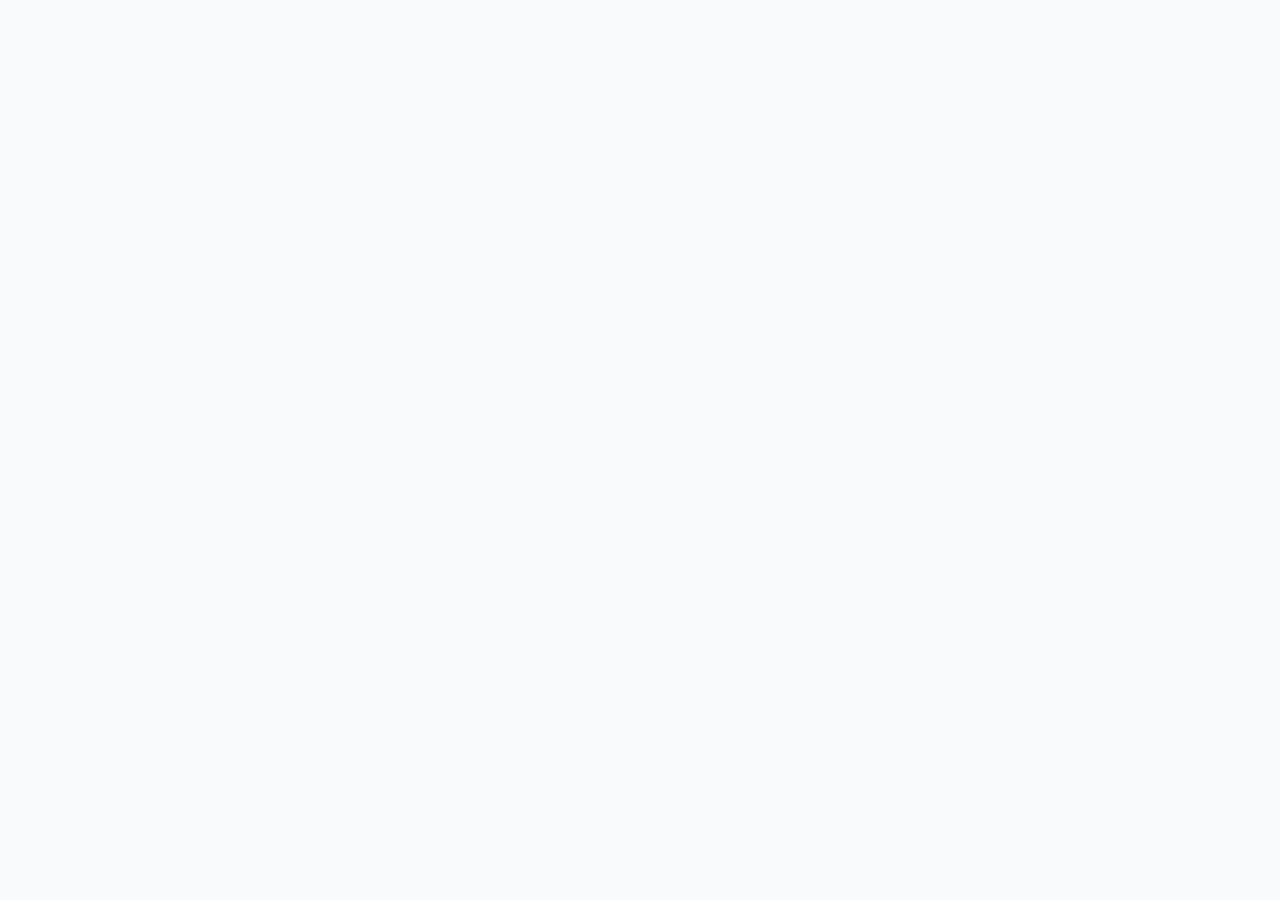
==== commit 106e5995: "Initial commit" ====
--- a/frontend/index.html
+++ b/frontend/index.html
@@ -1,4 +1,4 @@
-﻿<!doctype html>
+<!doctype html>
 <html lang="en">
 <head>
     <meta charset="utf-8" />
@@ -7,322 +7,11 @@
     <link rel="stylesheet" href="css/main.css" />
 </head>
 <body>
-    <!-- Navigation Header -->
-    <header class="navbar">
-        <div class="navbar-container">
-            <div class="navbar-brand">
-                <h1 class="logo">🏪 <E-commerceHub ></E-commerceHub>E-commerceHub</h1>
-                <p class="tagline">Negotiate Better, Save More</p>
-            </div>
-            <nav class="nav-links">
-                <a href="#home" class="nav-link" onclick="showSection('home')">Home</a>
-                <a href="#shop" class="nav-link" onclick="showSection('shop')">Shop</a>
-                <a href="#deals" class="nav-link" onclick="showSection('deals')">Deals</a>
-            </nav>
-            <div class="header-actions">
-                <button class="cart-btn" id="cart-btn">
-                    🛒 Cart <span id="cart-count" class="cart-count">0</span>
-                </button>
-                <button class="user-btn" id="login-btn">👤 Login</button>
-            </div>
-        </div>
-    </header>
+    <div id="root"></div>
 
-    <!-- Hero Section -->
-    <section id="home" class="hero-section">
-        <div class="hero-content">
-            <h1>Welcome to E-commerceHub</h1>
-            <p>Shop smarter, negotiate better, and save more on every purchase</p>
-            <button class="btn btn-primary" onclick="showSection('shop')">Start Shopping</button>
-        </div>
-        <div class="hero-image-placeholder">
-            <!-- Image Placeholder -->
-        </div>
-        <!-- Home product preview (populated by JS) -->
-        <div id="home-product-preview" style="margin-top:1rem;display:flex;gap:0.75rem;overflow:auto;">
-            <!-- Filled by js/main.js: shows a few products on the home page -->
-            <div style="min-width:200px;padding:0.75rem;background:#fff;border-radius:8px;box-shadow:0 4px 12px rgba(2,6,23,0.06);">Loading preview...</div>
-        </div>
-        <!-- Aside box listing every product from the dataset with negotiation option -->
-        <aside id="home-dataset" class="home-aside">
-            <h3>All Available Products</h3>
-            <div id="home-dataset-grid" class="product-grid" style="max-height:400px;overflow-y:auto;">
-                <!-- cards injected by JS (same layout as shop grid) -->
-            </div>
-        </aside>
-    </section>
-
-    <!-- Filters & Sorting -->
-    <section id="shop" class="shop-section">
-        <div class="shop-container">
-            <!-- Sidebar Filters -->
-            <aside class="sidebar">
-                <h3>Filters</h3>
-                
-                <div class="filter-group">
-                    <h4>Category</h4>
-                    <div class="checkbox-group">
-                        <label><input type="checkbox" class="category-filter" value="Electronics"> Electronics</label>
-                        <label><input type="checkbox" class="category-filter" value="Clothing"> Clothing</label>
-                        <label><input type="checkbox" class="category-filter" value="Home"> Home & Garden</label>
-                        <label><input type="checkbox" class="category-filter" value="Sports"> Sports</label>
-                        <label><input type="checkbox" class="category-filter" value="Books"> Books</label>
-                    </div>
-                </div>
-
-                <div class="filter-group">
-                    <h4>Price Range</h4>
-                    <div class="price-filter">
-                        <input type="range" id="price-range" min="0" max="5000" value="5000">
-                        <span id="price-value">$5000</span>
-                    </div>
-                </div>
-
-                <div class="filter-group">
-                    <h4>Negotiation Status</h4>
-                    <div class="checkbox-group">
-                        <label><input type="checkbox" class="negotiation-filter" value="available"> Available</label>
-                        <label><input type="checkbox" class="negotiation-filter" value="active"> Active Deals</label>
-                    </div>
-                </div>
-
-                <button class="btn btn-secondary" onclick="resetFilters()">Reset Filters</button>
-            </aside>
-
-            <!-- Main Content -->
-            <main class="main-content">
-                <!-- Sorting -->
-                <div class="sort-bar">
-                    <h2 id="section-title">All Products</h2>
-                    <div class="sort-options">
-                        <select id="sort-select" class="sort-select">
-                            <option value="newest">Newest</option>
-                            <option value="price-low">Price: Low to High</option>
-                            <option value="price-high">Price: High to Low</option>
-                            <option value="popular">Most Popular</option>
-                            <option value="discount">Highest Discount</option>
-                        </select>
-                    </div>
-                </div>
-
-                <!-- Status Message -->
-                <div id="status" class="status">Loading products...</div>
-
-                <!-- Product Grid Container -->
-                <div id="product-grid" class="product-grid">
-                    <!-- Products will be dynamically loaded by JavaScript -->
-                </div>
-            </main>
-        </div>
-    </section>
-
-    <!-- Deals Section -->
-    <section id="deals" class="deals-section">
-        <h2>Active Negotiations</h2>
-        <div id="deals-grid" class="deals-grid"></div>
-    </section>
-
-    <!-- Cart Modal -->
-    <div id="cart-modal" class="modal">
-        <div class="modal-content cart-modal-content">
-            <div class="modal-header">
-                <h2>Shopping Cart</h2>
-                <button class="modal-close" onclick="closeCart()">&times;</button>
-            </div>
-            <div id="cart-items" class="cart-items">
-                <p class="empty-cart">Your cart is empty</p>
-            </div>
-            <div class="cart-summary">
-                <div class="summary-row">
-                    <span>Subtotal:</span>
-                    <span id="subtotal">$0.00</span>
-                </div>
-                <div class="summary-row">
-                    <span>Discount:</span>
-                    <span id="discount-amount">-$0.00</span>
-                </div>
-                <div class="summary-row total">
-                    <span>Total:</span>
-                    <span id="total">$0.00</span>
-                </div>
-                <button class="btn btn-primary" onclick="checkout()">Proceed to Checkout</button>
-                <button class="btn btn-secondary" onclick="closeCart()">Continue Shopping</button>
-            </div>
-        </div>
-    </div>
-
-    <!-- Product Detail Modal -->
-    <div id="product-detail-modal" class="modal">
-        <div class="modal-content product-detail-modal">
-            <button class="modal-close" onclick="closeProductDetail()">&times;</button>
-            <div class="product-detail-container">
-                <div class="product-image-section">
-                    <!-- Image Placeholder -->
-                    <div style="width: 100%; height: 300px; background: #e2e8f0; border-radius: 8px; display: flex; align-items: center; justify-content: center; font-size: 48px; color: #64748b;">📦 Image</div>
-                </div>
-                <div class="product-info">
-                    <div class="detail-header">
-                        <h2 id="detail-name"></h2>
-                        <span class="product-id" id="detail-product-id"></span>
-                    </div>
-                    <div class="rating">
-                        <span class="stars">★★★★★</span>
-                        <span class="review-count">(248 reviews)</span>
-                    </div>
-                    
-                    <!-- Product Meta Information -->
-                    <div class="product-meta" style="display: grid; grid-template-columns: repeat(2, 1fr); gap: 1rem; margin: 1rem 0; padding: 1rem; background: #f8fafc; border-radius: 6px; font-size: 0.9rem;">
-                        <div>
-                            <span style="color: #64748b;">Category</span>
-                            <p id="detail-category" style="font-weight: 600; margin: 0.25rem 0;"></p>
-                        </div>
-                        <div>
-                            <span style="color: #64748b;">Stock Status</span>
-                            <p id="detail-stock" style="font-weight: 600; margin: 0.25rem 0;"></p>
-                        </div>
-                        <div>
-                            <span style="color: #64748b;">Available Units</span>
-                            <p id="detail-units" style="font-weight: 600; margin: 0.25rem 0;"></p>
-                        </div>
-                        <div>
-                            <span style="color: #64748b;">Date Added</span>
-                            <p id="detail-date" style="font-weight: 600; margin: 0.25rem 0;"></p>
-                        </div>
-                    </div>
-                    
-                    <div class="price-section">
-                        <span class="original-price">Original: $<span id="detail-original-price"></span></span>
-                        <span class="current-price">Current: $<span id="detail-price"></span></span>
-                        <span class="discount-badge" id="discount-badge"></span>
-                    </div>
-                    <p class="product-description" id="detail-description"></p>
-                    <div class="product-specs">
-                        <h4>About This Product</h4>
-                        <div id="detail-about" style="line-height: 1.6; color: #475569;">
-                            <!-- Full description will be populated here -->
-                        </div>
-                        <ul id="detail-specs" style="margin-top:0.75rem; padding-left:1.2rem; color:#475569;"></ul>
-                    </div>
-                    <div class="quantity-selector">
-                        <label>Quantity:</label>
-                        <div class="qty-input">
-                            <button onclick="decreaseQty()">−</button>
-                            <input type="number" id="qty-input" value="1" min="1">
-                            <button onclick="increaseQty()">+</button>
-                        </div>
-                    </div>
-                    <div class="action-buttons">
-                        <button class="btn btn-primary" onclick="addToCart()">🛒 Add to Cart</button>
-                        <button class="btn btn-accent" id="negotiate-btn">💬 Negotiate Price</button>
-                    </div>
-                </div>
-            </div>
-        </div>
-    </div>
-
-
-    <!-- Negotiation Chat Modal -->
-    <div id="chat-modal" class="modal">
-        <div class="modal-content chat-modal-content">
-            <div class="chat-header">
-                <h3>Price Negotiation - <span id="chat-product-name"></span></h3>
-                <button class="modal-close" onclick="closeChat()">&times;</button>
-            </div>
-            <div class="chat-info">
-                <p>Base Price: $<span id="chat-base-price"></span></p>
-                <p>Lowest Possible: $<span id="chat-min-price"></span></p>
-            </div>
-            <div id="chat-messages" class="chat-messages"></div>
-            <div class="chat-input-area">
-                <div class="price-suggestion">
-                    <label>Your Offer: $</label>
-                    <input type="number" id="offer-price" min="0" step="0.01">
-                    <button class="btn btn-primary" onclick="makeOffer()">Make Offer</button>
-                </div>
-                <div class="message-input">
-                    <input id="chat-text" type="text" placeholder="Ask a question..." />
-                    <button id="chat-send" class="btn btn-small">Send</button>
-                </div>
-            </div>
-        </div>
-    </div>
-
-    <!-- Footer -->
-    <footer class="footer">
-        <div class="footer-content">
-            <div class="footer-section">
-                <h4>About Us</h4>
-                <p>NegotiateHub is your smart shopping companion that helps you negotiate better prices and save more on every purchase.</p>
-            </div>
-            <div class="footer-section">
-                <h4>Quick Links</h4>
-                <ul>
-                    <li><a href="#home">Home</a></li>
-                    <li><a href="#shop">Shop</a></li>
-                    <li><a href="#deals">Deals</a></li>
-                </ul>
-            </div>
-            <div class="footer-section">
-                <h4>Contact</h4>
-                <p>Email: mdkamran9708@gmail.com</p>
-                <p>Phone: 9708423677</p>
-            </div>
-        </div>
-        <div class="footer-bottom">
-            <p>&copy; 2026 E-commerceHub. All rights reserved.</p>
-        </div>
-    </footer>
-
-        <!-- Login/Register Modal -->
-        <div id="auth-modal" class="modal" style="display:none;">
-            <div class="modal-content" style="max-width:420px;padding:1rem;">
-                <div style="display:flex;justify-content:space-between;align-items:center;margin-bottom:0.5rem;gap:0.5rem;">
-                    <h3 style="margin:0;">Account</h3>
-                    <div style="display:flex;gap:0.5rem;align-items:center;">
-                        <button id="auth-exit" style="background:#ef4444;color:#fff;border:none;padding:6px 10px;border-radius:8px;cursor:pointer;font-size:0.9rem;">Exit</button>
-                        <button id="auth-close" style="background:transparent;border:none;font-size:1.25rem;">✖</button>
-                    </div>
-                </div>
-
-                <div id="auth-msg" style="margin-bottom:0.5rem;color:#064e3b;font-style:italic;"></div>
-
-                <div style="display:grid;gap:0.5rem;">
-                    <input id="auth-name" placeholder="Full name (optional)" style="padding:0.6rem;border:1px solid #d1d5db;border-radius:6px;" />
-                    <input id="auth-email" placeholder="Email" style="padding:0.6rem;border:1px solid #d1d5db;border-radius:6px;" />
-                    <input id="auth-password" type="password" placeholder="Password" style="padding:0.6rem;border:1px solid #d1d5db;border-radius:6px;" />
-                    <div style="display:flex;gap:0.5rem;justify-content:flex-end;">
-                        <button id="auth-register" class="btn btn-secondary">Register</button>
-                        <button id="auth-login" class="btn btn-primary">Login</button>
-                    </div>
-                </div>
-            </div>
-        </div>
-
-        <!-- Floating AI Chat Widget -->
-        <div id="ai-chat-widget" style="position:fixed;right:20px;bottom:20px;z-index:1000;">
-            <button id="ai-chat-open" aria-label="Open AI Chat" style="background:#0ea5e9;color:#fff;border:none;border-radius:9999px;padding:14px 16px;box-shadow:0 8px 24px rgba(2,6,23,0.2);cursor:pointer;">
-                🤖 AI Chat
-            </button>
-        </div>
-
-        <!-- AI Chat Modal -->
-        <div id="ai-chat-modal" class="modal" style="display:none;">
-            <div class="modal-content" style="max-width:420px;padding:1rem;">
-                <header style="display:flex;justify-content:space-between;align-items:center;margin-bottom:0.5rem;gap:0.5rem;">
-                    <h3 style="margin:0;">AI Negotiation Assistant</h3>
-                    <div style="display:flex;gap:0.5rem;align-items:center;">
-                        <button id="ai-chat-exit" style="background:#ef4444;color:#fff;border:none;padding:6px 10px;border-radius:8px;cursor:pointer;font-size:0.9rem;">Exit</button>
-                        <button id="ai-chat-close" style="background:transparent;border:none;font-size:1.25rem;">✖</button>
-                    </div>
-                </header>
-                <div id="ai-chat-messages" style="height:320px;overflow:auto;padding:0.5rem;border:1px solid #e5e7eb;border-radius:8px;background:#fff;margin-bottom:0.75rem;"></div>
-                <div style="display:flex;gap:0.5rem;">
-                    <input id="ai-chat-input" placeholder="Type your message or offer..." style="flex:1;padding:0.65rem;border:1px solid #d1d5db;border-radius:8px;" />
-                    <button id="ai-chat-send" style="background:#06b6d4;color:#fff;border:none;padding:0.6rem 0.9rem;border-radius:8px;">Send</button>
-                </div>
-            </div>
-        </div>
-
-        <script src="js/main.js"></script>
+    <script crossorigin src="https://unpkg.com/react@18/umd/react.development.js"></script>
+    <script crossorigin src="https://unpkg.com/react-dom@18/umd/react-dom.development.js"></script>
+    <script src="https://unpkg.com/@babel/standalone/babel.min.js"></script>
+    <script type="text/babel" src="js/main.js"></script>
 </body>
 </html>
--- a/frontend/css/main.css
+++ b/frontend/css/main.css
@@ -167,7 +167,9 @@
   align-items: center;
   justify-content: center;
   font-size: 1.1rem;
-  color: rgba(255, 255, 255, 0.5);
+  color: rgba(255, 255, 255, 0.5); 
+  max-width: 700px;
+  width: 100%; 
 }
 
 /* ===== BUTTONS ===== */
@@ -994,6 +996,10 @@
 
   .hero-section {
     grid-template-columns: 1fr;
+     display: flex;
+  flex-direction: column;
+  align-items: center;
+  text-align: center;
   }
 
   .shop-container {
